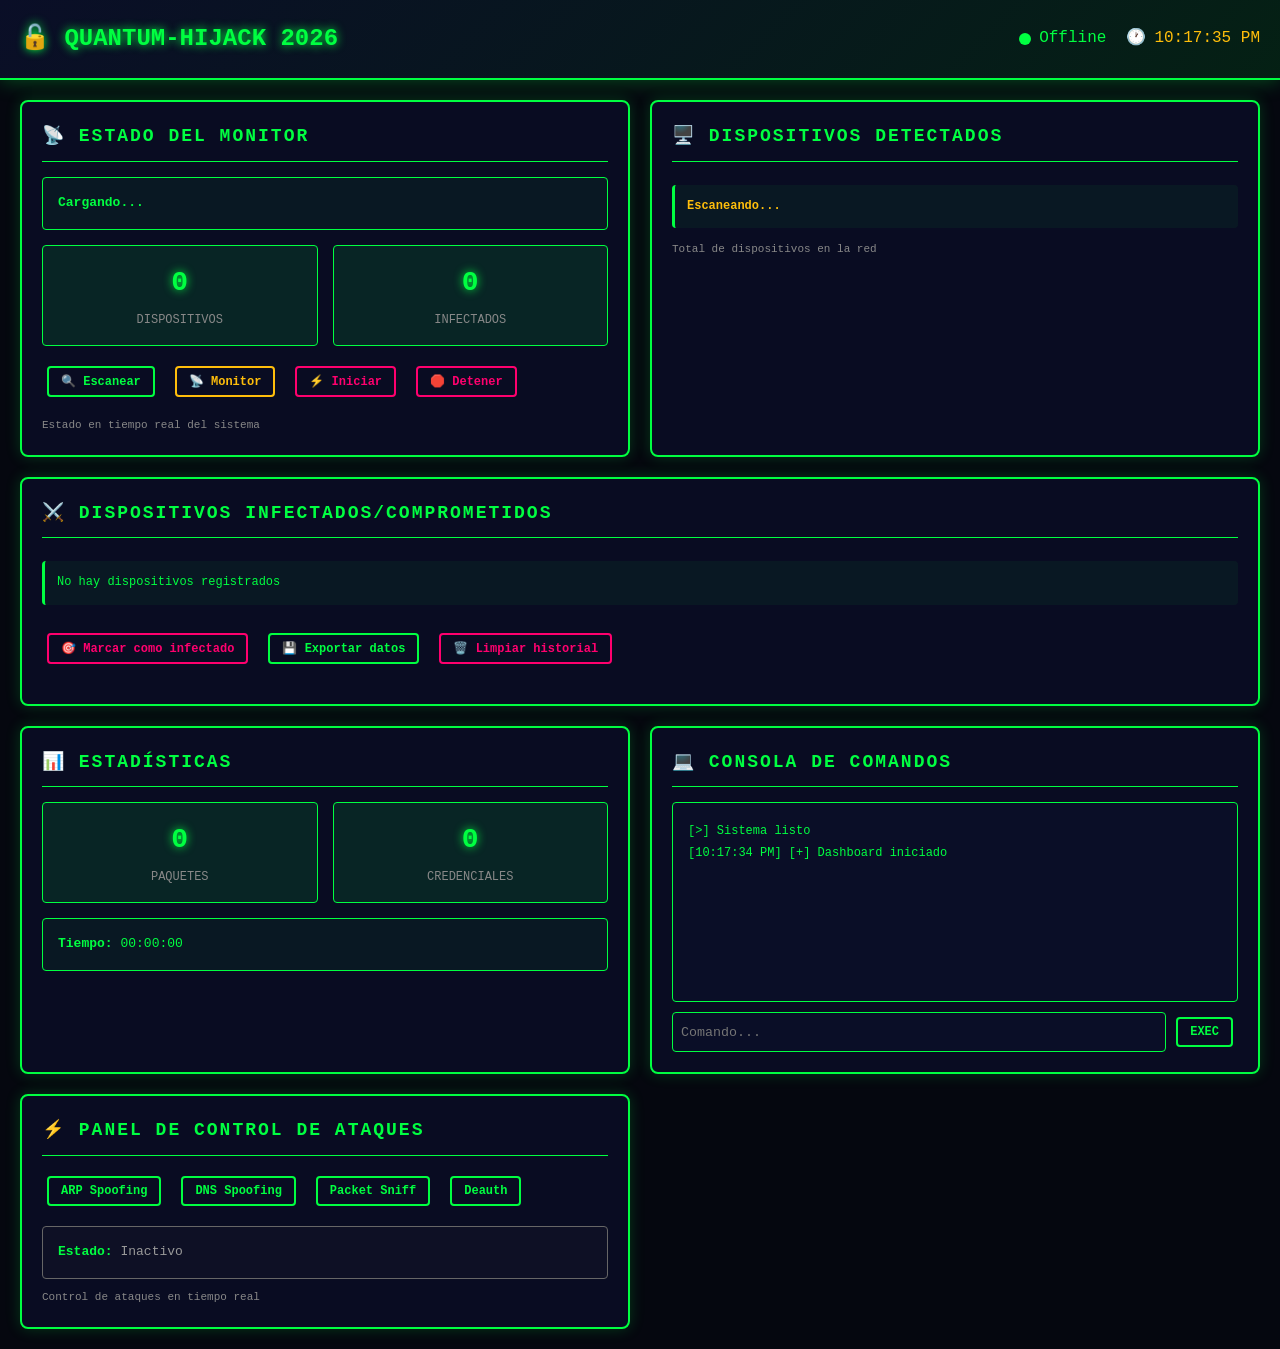
==== templates/index.html @ acd5293f "agrendo dashboar para ser mas actractivo" ====
<!DOCTYPE html>
<html lang="es">
<head>
    <meta charset="UTF-8">
    <meta name="viewport" content="width=device-width, initial-scale=1.0">
    <title>QUANTUM-HIJACK 2026 - Dashboard</title>
    <style>
        * {
            margin: 0;
            padding: 0;
            box-sizing: border-box;
        }

        :root {
            --primary: #00ff41;
            --dark: #0a0e27;
            --darker: #05070f;
            --accent: #ff006e;
            --warning: #ffbe0b;
            --danger: #ff006e;
        }

        body {
            background-color: var(--darker);
            color: var(--primary);
            font-family: 'Courier New', monospace;
            line-height: 1.6;
            overflow-x: hidden;
        }

        /* Scrollbar */
        ::-webkit-scrollbar {
            width: 8px;
            height: 8px;
        }

        ::-webkit-scrollbar-track {
            background: var(--dark);
        }

        ::-webkit-scrollbar-thumb {
            background: var(--primary);
            border-radius: 4px;
        }

        ::-webkit-scrollbar-thumb:hover {
            background: var(--accent);
        }

        /* Header */
        .header {
            background: linear-gradient(135deg, var(--dark) 0%, rgba(0, 255, 65, 0.1) 100%);
            border-bottom: 2px solid var(--primary);
            padding: 20px;
            display: flex;
            justify-content: space-between;
            align-items: center;
            box-shadow: 0 0 20px rgba(0, 255, 65, 0.3);
        }

        .logo {
            font-size: 24px;
            font-weight: bold;
            text-shadow: 0 0 10px var(--primary);
        }

        .status-bar {
            display: flex;
            gap: 20px;
            align-items: center;
        }

        .status-item {
            display: flex;
            align-items: center;
            gap: 8px;
        }

        .status-indicator {
            width: 12px;
            height: 12px;
            border-radius: 50%;
            background-color: var(--primary);
            animation: pulse 2s infinite;
        }

        @keyframes pulse {
            0%, 100% { opacity: 1; }
            50% { opacity: 0.5; }
        }

        .time {
            color: var(--warning);
        }

        /* Main Container */
        .container {
            display: grid;
            grid-template-columns: 1fr 1fr;
            gap: 20px;
            padding: 20px;
            min-height: calc(100vh - 80px);
        }

        /* Panels */
        .panel {
            background: rgba(10, 14, 39, 0.8);
            border: 2px solid var(--primary);
            border-radius: 8px;
            padding: 20px;
            box-shadow: 0 0 15px rgba(0, 255, 65, 0.2);
            overflow: hidden;
        }

        .panel-title {
            font-size: 18px;
            font-weight: bold;
            margin-bottom: 15px;
            color: var(--primary);
            border-bottom: 1px solid var(--primary);
            padding-bottom: 10px;
            text-transform: uppercase;
            letter-spacing: 2px;
        }

        /* Buttons */
        .btn {
            padding: 10px 20px;
            border: 2px solid var(--primary);
            background: transparent;
            color: var(--primary);
            cursor: pointer;
            border-radius: 4px;
            font-family: 'Courier New', monospace;
            font-weight: bold;
            transition: all 0.3s;
            margin: 5px;
        }

        .btn:hover {
            background-color: var(--primary);
            color: var(--darker);
            box-shadow: 0 0 10px var(--primary);
        }

        .btn-small {
            padding: 6px 12px;
            font-size: 12px;
        }

        .btn-danger {
            border-color: var(--danger);
            color: var(--danger);
        }

        .btn-danger:hover {
            background-color: var(--danger);
            color: white;
        }

        .btn-warning {
            border-color: var(--warning);
            color: var(--warning);
        }

        .btn-warning:hover {
            background-color: var(--warning);
            color: var(--darker);
        }

        /* Status Box */
        .status-box {
            background: rgba(0, 255, 65, 0.05);
            border: 1px solid var(--primary);
            padding: 15px;
            margin: 10px 0;
            border-radius: 4px;
            font-size: 13px;
        }

        .status-box strong {
            color: var(--primary);
        }

        .status-box.active {
            background: rgba(0, 255, 65, 0.1);
            border-color: var(--primary);
        }

        .status-box.inactive {
            background: rgba(100, 100, 100, 0.05);
            border-color: #666;
            color: #999;
        }

        /* Device List */
        .device-list {
            max-height: 400px;
            overflow-y: auto;
        }

        .device-item {
            background: rgba(0, 255, 65, 0.05);
            border-left: 3px solid var(--primary);
            padding: 12px;
            margin: 8px 0;
            border-radius: 4px;
            display: flex;
            justify-content: space-between;
            align-items: center;
            font-size: 12px;
        }

        .device-item.infected {
            border-left-color: var(--danger);
            background: rgba(255, 0, 110, 0.05);
        }

        .device-info {
            flex-grow: 1;
        }

        .device-ip {
            color: var(--warning);
            font-weight: bold;
        }

        .device-mac {
            color: #888;
            font-size: 11px;
        }

        .device-status {
            font-size: 11px;
            padding: 4px 8px;
            border-radius: 3px;
            background: rgba(0, 255, 65, 0.1);
            color: var(--primary);
        }

        .device-status.infected {
            background: rgba(255, 0, 110, 0.2);
            color: var(--danger);
        }

        /* Console */
        .console {
            background: var(--dark);
            border: 1px solid var(--primary);
            border-radius: 4px;
            padding: 15px;
            height: 200px;
            overflow-y: auto;
            font-size: 12px;
            line-height: 1.4;
        }

        .console-line {
            margin: 5px 0;
            word-break: break-all;
        }

        .console-input {
            display: flex;
            margin-top: 10px;
            gap: 5px;
        }

        .console-input input {
            flex-grow: 1;
            background: var(--dark);
            border: 1px solid var(--primary);
            color: var(--primary);
            padding: 8px;
            font-family: 'Courier New', monospace;
            border-radius: 4px;
        }

        .console-input input:focus {
            outline: none;
            box-shadow: 0 0 10px var(--primary);
        }

        /* Grid Sections */
        .section-full {
            grid-column: 1 / -1;
        }

        .grid-2 {
            display: grid;
            grid-template-columns: 1fr 1fr;
            gap: 15px;
            margin-top: 15px;
        }

        /* Stats */
        .stat-box {
            background: rgba(0, 255, 65, 0.1);
            border: 1px solid var(--primary);
            border-radius: 4px;
            padding: 15px;
            text-align: center;
        }

        .stat-value {
            font-size: 28px;
            font-weight: bold;
            color: var(--primary);
            text-shadow: 0 0 10px var(--primary);
        }

        .stat-label {
            font-size: 12px;
            color: #888;
            margin-top: 5px;
            text-transform: uppercase;
        }

        /* Loading */
        .spinner {
            display: inline-block;
            width: 12px;
            height: 12px;
            border: 2px solid var(--primary);
            border-top-color: transparent;
            border-radius: 50%;
            animation: spin 0.6s linear infinite;
            margin-right: 5px;
        }

        @keyframes spin {
            to { transform: rotate(360deg); }
        }

        /* Alerts */
        .alert {
            padding: 12px;
            margin: 10px 0;
            border-radius: 4px;
            border-left: 4px solid;
        }

        .alert-success {
            background: rgba(0, 255, 65, 0.1);
            border-left-color: var(--primary);
            color: var(--primary);
        }

        .alert-danger {
            background: rgba(255, 0, 110, 0.1);
            border-left-color: var(--danger);
            color: var(--danger);
        }

        .alert-warning {
            background: rgba(255, 190, 11, 0.1);
            border-left-color: var(--warning);
            color: var(--warning);
        }

        /* Modal */
        .modal {
            display: none;
            position: fixed;
            top: 0;
            left: 0;
            width: 100%;
            height: 100%;
            background: rgba(0, 0, 0, 0.8);
            z-index: 1000;
            align-items: center;
            justify-content: center;
        }

        .modal.active {
            display: flex;
        }

        .modal-content {
            background: var(--dark);
            border: 2px solid var(--primary);
            padding: 30px;
            border-radius: 8px;
            max-width: 500px;
            max-height: 80vh;
            overflow-y: auto;
            box-shadow: 0 0 30px rgba(0, 255, 65, 0.3);
        }

        .modal-title {
            font-size: 20px;
            margin-bottom: 20px;
            border-bottom: 1px solid var(--primary);
            padding-bottom: 10px;
        }

        .close-modal {
            float: right;
            font-size: 20px;
            cursor: pointer;
            color: var(--primary);
        }

        .close-modal:hover {
            color: var(--danger);
        }

        /* Responsive */
        @media (max-width: 1200px) {
            .container {
                grid-template-columns: 1fr;
            }

            .grid-2 {
                grid-template-columns: 1fr;
            }
        }

        /* Terminal Effect */
        .glitch {
            animation: glitch 0.3s infinite;
        }

        @keyframes glitch {
            0%, 100% { transform: translate(0); }
            25% { transform: translate(-2px, 2px); }
            50% { transform: translate(2px, -2px); }
            75% { transform: translate(-2px, -2px); }
        }

        /* Info text */
        .info {
            font-size: 11px;
            color: #888;
            margin-top: 5px;
        }

        /* Action buttons row */
        .action-buttons {
            display: flex;
            gap: 10px;
            flex-wrap: wrap;
            margin: 15px 0;
        }
    </style>
</head>
<body>
    <!-- Header -->
    <div class="header">
        <div class="logo">🔓 QUANTUM-HIJACK 2026</div>
        <div class="status-bar">
            <div class="status-item">
                <div class="status-indicator"></div>
                <span id="status">Inicializando...</span>
            </div>
            <div class="status-item">
                <span>🕐</span>
                <span class="time" id="time">--:--:--</span>
            </div>
        </div>
    </div>

    <!-- Main Container -->
    <div class="container">
        <!-- Panel 1: Monitor Status -->
        <div class="panel">
            <div class="panel-title">📡 Estado del Monitor</div>
            
            <div class="status-box" id="monitor-status">
                <strong>Cargando...</strong>
            </div>

            <div class="grid-2">
                <div class="stat-box">
                    <div class="stat-value" id="device-count">0</div>
                    <div class="stat-label">Dispositivos</div>
                </div>
                <div class="stat-box">
                    <div class="stat-value" id="infected-count">0</div>
                    <div class="stat-label">Infectados</div>
                </div>
            </div>

            <div class="action-buttons">
                <button class="btn btn-small" onclick="startScan()">🔍 Escanear</button>
                <button class="btn btn-small btn-warning" onclick="toggleMonitor()">📡 Monitor</button>
                <button class="btn btn-small btn-danger" onclick="startAttack()">⚡ Iniciar</button>
                <button class="btn btn-small btn-danger" onclick="stopAttack()">🛑 Detener</button>
            </div>

            <div class="info">
                Estado en tiempo real del sistema
            </div>
        </div>

        <!-- Panel 2: Devices -->
        <div class="panel">
            <div class="panel-title">🖥️ Dispositivos Detectados</div>
            
            <div class="device-list" id="device-list">
                <div class="device-item">
                    <div class="device-info">
                        <div class="device-ip">Escaneando...</div>
                    </div>
                </div>
            </div>

            <div class="info">
                Total de dispositivos en la red
            </div>
        </div>

        <!-- Panel 3: Infected Devices (Full Width) -->
        <div class="panel section-full">
            <div class="panel-title">⚔️ Dispositivos Infectados/Comprometidos</div>
            
            <div class="device-list" id="infected-list" style="max-height: 300px;">
                <div class="device-item">
                    <div class="device-info">
                        <div>No hay dispositivos registrados</div>
                    </div>
                </div>
            </div>

            <div class="action-buttons">
                <button class="btn btn-small btn-danger" onclick="markSelected()">🎯 Marcar como infectado</button>
                <button class="btn btn-small" onclick="exportData()">💾 Exportar datos</button>
                <button class="btn btn-small btn-danger" onclick="clearHistory()">🗑️ Limpiar historial</button>
            </div>
        </div>

        <!-- Panel 4: Statistics -->
        <div class="panel">
            <div class="panel-title">📊 Estadísticas</div>
            
            <div class="grid-2">
                <div class="stat-box">
                    <div class="stat-value" id="packets">0</div>
                    <div class="stat-label">Paquetes</div>
                </div>
                <div class="stat-box">
                    <div class="stat-value" id="credentials">0</div>
                    <div class="stat-label">Credenciales</div>
                </div>
            </div>

            <div id="uptime" class="status-box" style="margin-top: 15px;">
                <strong>Tiempo: </strong> <span id="uptime-value">00:00:00</span>
            </div>
        </div>

        <!-- Panel 5: Console -->
        <div class="panel">
            <div class="panel-title">💻 Consola de Comandos</div>
            
            <div class="console" id="console">
                <div class="console-line">[>] Sistema listo</div>
            </div>

            <div class="console-input">
                <input type="text" id="console-input" placeholder="Comando..." onkeypress="handleConsoleInput(event)">
                <button class="btn btn-small" onclick="executeCommand()">EXEC</button>
            </div>
        </div>

        <!-- Panel 6: Attack Panel -->
        <div class="panel">
            <div class="panel-title">⚡ Panel de Control de Ataques</div>
            
            <div class="action-buttons">
                <button class="btn btn-small" onclick="startArpSpoof()">ARP Spoofing</button>
                <button class="btn btn-small" onclick="startDnsSpoof()">DNS Spoofing</button>
                <button class="btn btn-small" onclick="startSniff()">Packet Sniff</button>
                <button class="btn btn-small" onclick="startDeauth()">Deauth</button>
            </div>

            <div id="attack-status" class="status-box inactive">
                <strong>Estado:</strong> <span id="attack-status-text">Inactivo</span>
            </div>

            <div class="info">
                Control de ataques en tiempo real
            </div>
        </div>
    </div>

    <!-- Modal para detalles -->
    <div class="modal" id="detailModal">
        <div class="modal-content">
            <span class="close-modal" onclick="closeModal()">&times;</span>
            <div class="modal-title">Detalles del Dispositivo</div>
            <div id="modal-body"></div>
        </div>
    </div>

    <script>
        const API_URL = 'http://' + window.location.hostname + ':8080';
        let devices = [];
        let infectedDevices = [];
        let selectedDevice = null;

        // Actualizar hora
        function updateTime() {
            const now = new Date();
            document.getElementById('time').textContent = now.toLocaleTimeString();
        }
        setInterval(updateTime, 1000);
        updateTime();

        // Actualizar estado general
        async function updateStatus() {
            try {
                const response = await fetch(API_URL + '/api/status');
                const data = await response.json();
                
                const statusEl = document.getElementById('monitor-status');
                const monitorMode = data.monitor_mode_active ? '✅ Activo' : '❌ Inactivo';
                statusEl.innerHTML = `
                    <strong>Interfaz:</strong> ${data.monitor_interface || 'N/A'}<br>
                    <strong>Modo Monitor:</strong> ${monitorMode}<br>
                    <strong>IP Local:</strong> ${data.local_ip}
                `;

                document.getElementById('status').textContent = 'En línea';
                document.getElementById('packets').textContent = data.stats.packets_captured || 0;
                document.getElementById('credentials').textContent = data.stats.credentials_found || 0;
            } catch (e) {
                document.getElementById('status').textContent = 'Offline';
            }
        }

        // Escanear red
        async function startScan() {
            addConsole('[*] Iniciando escaneo de red...');
            try {
                const response = await fetch(API_URL + '/api/scan', {
                    method: 'POST',
                    headers: { 'Content-Type': 'application/json' },
                    body: JSON.stringify({ network: '192.168.1.0/24' })
                });
                const data = await response.json();
                
                devices = data.devices || [];
                document.getElementById('device-count').textContent = data.devices_found || 0;
                
                updateDeviceList();
                addConsole(`[+] ${data.devices_found} dispositivos encontrados`);
            } catch (e) {
                addConsole('[!] Error en escaneo: ' + e.message);
            }
        }

        // Actualizar lista de dispositivos
        function updateDeviceList() {
            const list = document.getElementById('device-list');
            if (devices.length === 0) {
                list.innerHTML = '<div class="device-item"><div class="device-info">Sin dispositivos</div></div>';
                return;
            }

            list.innerHTML = devices.map(dev => `
                <div class="device-item" onclick="selectDevice('${dev.ip}')">
                    <div class="device-info">
                        <div class="device-ip">${dev.ip}</div>
                        <div class="device-mac">${dev.mac}</div>
                    </div>
                    <div class="device-status">Activo</div>
                </div>
            `).join('');
        }

        // Marcar como infectado
        function selectDevice(ip) {
            selectedDevice = devices.find(d => d.ip === ip);
            if (selectedDevice) {
                showDeviceDetail(selectedDevice);
            }
        }

        function markSelected() {
            if (!selectedDevice) {
                addConsole('[!] Selecciona un dispositivo primero');
                return;
            }

            const existing = infectedDevices.find(d => d.ip === selectedDevice.ip);
            if (!existing) {
                infectedDevices.push({
                    ...selectedDevice,
                    timestamp: new Date().toISOString(),
                    status: 'Comprometido'
                });
                document.getElementById('infected-count').textContent = infectedDevices.length;
                updateInfectedList();
                addConsole(`[+] ${selectedDevice.ip} marcado como infectado`);
            }
        }

        // Actualizar lista de infectados
        function updateInfectedList() {
            const list = document.getElementById('infected-list');
            if (infectedDevices.length === 0) {
                list.innerHTML = '<div class="device-item"><div class="device-info">No hay dispositivos registrados</div></div>';
                return;
            }

            list.innerHTML = infectedDevices.map(dev => `
                <div class="device-item infected">
                    <div class="device-info">
                        <div class="device-ip">⚔️ ${dev.ip}</div>
                        <div class="device-mac">${dev.mac}</div>
                        <div class="device-mac">${new Date(dev.timestamp).toLocaleString()}</div>
                    </div>
                    <div class="device-status infected">${dev.status}</div>
                </div>
            `).join('');
        }

        // Modal de detalles
        function showDeviceDetail(device) {
            const modal = document.getElementById('detailModal');
            const body = document.getElementById('modal-body');
            
            body.innerHTML = `
                <div class="status-box">
                    <strong>IP:</strong> ${device.ip}<br>
                    <strong>MAC:</strong> ${device.mac}<br>
                    <strong>Timestamp:</strong> ${device.timestamp}<br>
                </div>
                
                <div class="action-buttons">
                    <button class="btn btn-small" onclick="markSelected(); closeModal();">Marcar como Infectado</button>
                    <button class="btn btn-small btn-danger" onclick="attackDevice('${device.ip}')">Atacar</button>
                </div>
            `;
            
            modal.classList.add('active');
        }

        function closeModal() {
            document.getElementById('detailModal').classList.remove('active');
        }

        // Control de ataques
        async function startAttack() {
            try {
                const response = await fetch(API_URL + '/api/attacks/start', {
                    method: 'POST',
                    headers: { 'Content-Type': 'application/json' },
                    body: JSON.stringify({ type: 'packet_sniff' })
                });
                const data = await response.json();
                addConsole('[+] Ataque iniciado');
                updateAttackStatus('Packet Sniff activo');
            } catch (e) {
                addConsole('[!] Error: ' + e.message);
            }
        }

        async function stopAttack() {
            try {
                const response = await fetch(API_URL + '/api/attacks/stop', {
                    method: 'POST',
                    headers: { 'Content-Type': 'application/json' },
                    body: JSON.stringify({ type: 'packet_sniff' })
                });
                const data = await response.json();
                addConsole('[+] Ataque detenido');
                updateAttackStatus('Inactivo');
            } catch (e) {
                addConsole('[!] Error: ' + e.message);
            }
        }

        async function startArpSpoof() {
            await fetch(API_URL + '/api/attacks/start', {
                method: 'POST',
                headers: { 'Content-Type': 'application/json' },
                body: JSON.stringify({ type: 'arp_spoofing' })
            });
            addConsole('[+] ARP Spoofing iniciado');
            updateAttackStatus('ARP Spoofing activo');
        }

        async function startDnsSpoof() {
            await fetch(API_URL + '/api/attacks/start', {
                method: 'POST',
                headers: { 'Content-Type': 'application/json' },
                body: JSON.stringify({ type: 'dns_spoofing' })
            });
            addConsole('[+] DNS Spoofing iniciado');
            updateAttackStatus('DNS Spoofing activo');
        }

        async function startSniff() {
            await fetch(API_URL + '/api/attacks/start', {
                method: 'POST',
                headers: { 'Content-Type': 'application/json' },
                body: JSON.stringify({ type: 'packet_sniff' })
            });
            addConsole('[+] Packet Sniffing iniciado');
            updateAttackStatus('Packet Sniff activo');
        }

        async function startDeauth() {
            await fetch(API_URL + '/api/attacks/start', {
                method: 'POST',
                headers: { 'Content-Type': 'application/json' },
                body: JSON.stringify({ type: 'deauth' })
            });
            addConsole('[+] Deauth iniciado');
            updateAttackStatus('Deauth activo');
        }

        async function attackDevice(ip) {
            addConsole(`[*] Atacando ${ip}...`);
            closeModal();
        }

        function updateAttackStatus(status) {
            const statusEl = document.getElementById('attack-status');
            const statusText = document.getElementById('attack-status-text');
            statusEl.classList.remove('inactive');
            statusEl.classList.add('active');
            statusText.textContent = status;
        }

        // Monitor toggle
        async function toggleMonitor() {
            try {
                const response = await fetch(API_URL + '/api/monitor');
                const data = await response.json();
                
                if (data.monitor_active) {
                    // Desactivar
                    await fetch(API_URL + '/api/monitor/disable', { method: 'POST' });
                    addConsole('[+] Modo monitor desactivado');
                } else {
                    // Activar
                    await fetch(API_URL + '/api/monitor/enable', { method: 'POST' });
                    addConsole('[+] Modo monitor activado');
                }
            } catch (e) {
                addConsole('[!] Error: ' + e.message);
            }
        }

        // Consola
        function addConsole(message) {
            const console = document.getElementById('console');
            const line = document.createElement('div');
            line.className = 'console-line';
            line.textContent = `[${new Date().toLocaleTimeString()}] ${message}`;
            console.appendChild(line);
            console.scrollTop = console.scrollHeight;
        }

        function handleConsoleInput(event) {
            if (event.key === 'Enter') {
                executeCommand();
            }
        }

        function executeCommand() {
            const input = document.getElementById('console-input');
            const cmd = input.value;
            if (cmd) {
                addConsole(`> ${cmd}`);
                input.value = '';
            }
        }

        // Exportar datos
        function exportData() {
            const data = {
                timestamp: new Date().toISOString(),
                devices: devices,
                infected: infectedDevices
            };
            const json = JSON.stringify(data, null, 2);
            const blob = new Blob([json], { type: 'application/json' });
            const url = URL.createObjectURL(blob);
            const a = document.createElement('a');
            a.href = url;
            a.download = `quantum-hijack-${Date.now()}.json`;
            a.click();
            addConsole('[+] Datos exportados');
        }

        // Limpiar historial
        function clearHistory() {
            if (confirm('¿Estás seguro de que deseas limpiar el historial?')) {
                infectedDevices = [];
                document.getElementById('infected-count').textContent = '0';
                updateInfectedList();
                addConsole('[!] Historial limpiado');
            }
        }

        // Iniciar
        setInterval(updateStatus, 2000);
        updateStatus();
        addConsole('[+] Dashboard iniciado');
    </script>
</body>
</html>
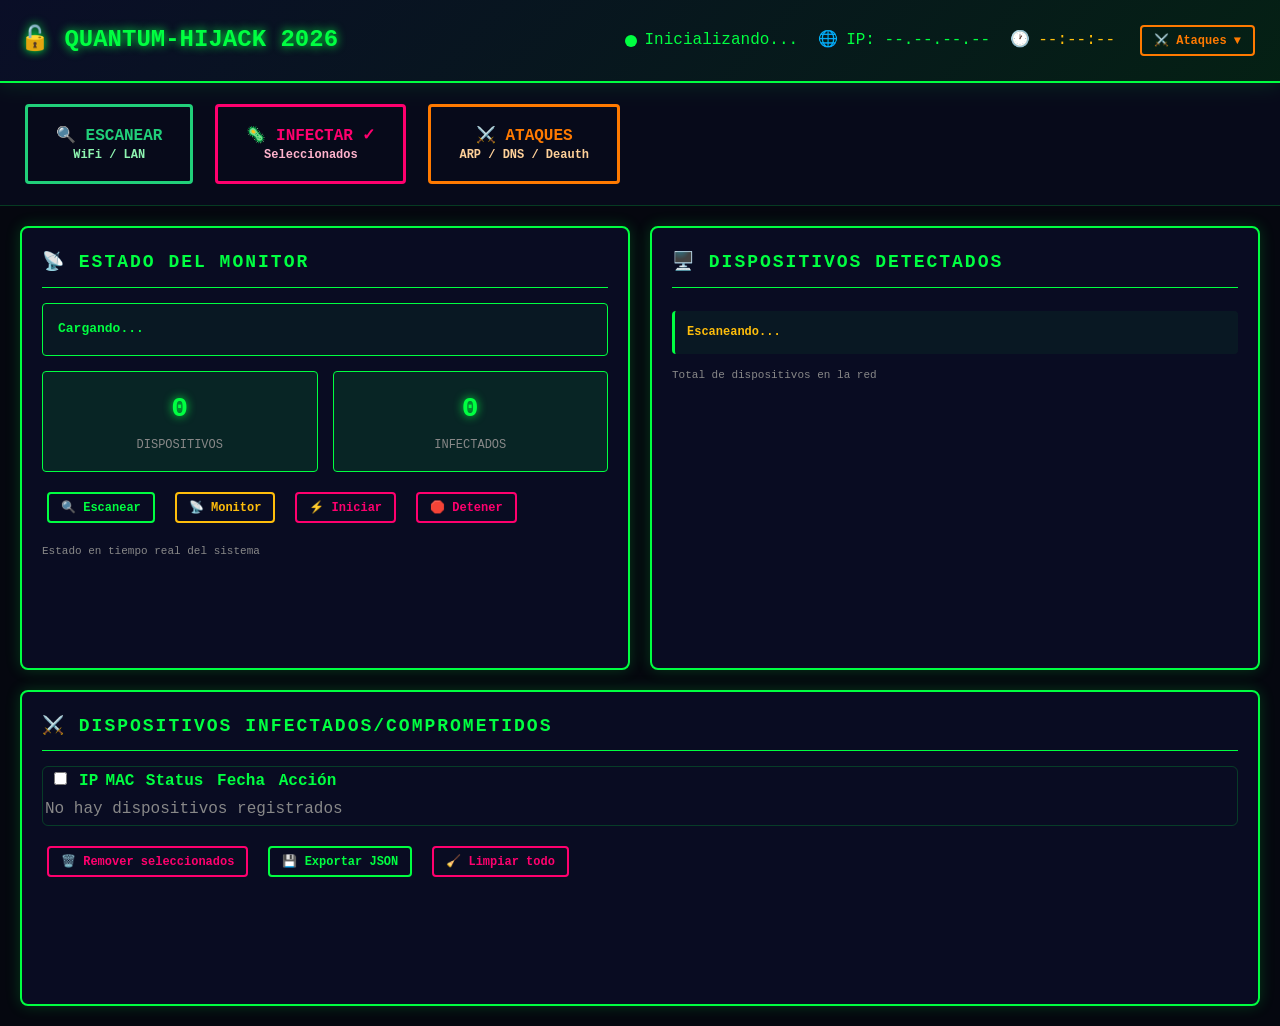
==== commit 164e312a: "actualizacion del proyecto" ====
--- a/templates/index.html
+++ b/templates/index.html
@@ -83,6 +83,11 @@
             background-color: var(--primary);
             animation: pulse 2s infinite;
         }
+        
+        /* Semáforo estados */
+        .state-green { background-color: #21d07a !important; box-shadow: 0 0 10px #21d07a; }
+        .state-yellow { background-color: #ffbe0b !important; box-shadow: 0 0 10px #ffbe0b; }
+        .state-red { background-color: #ff006e !important; box-shadow: 0 0 10px #ff006e; }
 
         @keyframes pulse {
             0%, 100% { opacity: 1; }
@@ -136,6 +141,14 @@
             transition: all 0.3s;
             margin: 5px;
         }
+        
+        .btn-lg { padding: 18px 28px; font-size: 16px; border-width: 3px; }
+        .btn-green { border-color: #21d07a; color: #21d07a; }
+        .btn-green:hover { background-color: #21d07a; color: #0a0e27; }
+        .btn-orange { border-color: #ff7a00; color: #ff7a00; }
+        .btn-orange:hover { background-color: #ff7a00; color: #0a0e27; }
+        .btn-red { border-color: #ff006e; color: #ff006e; }
+        .btn-red:hover { background-color: #ff006e; color: #ffffff; }
 
         .btn:hover {
             background-color: var(--primary);
@@ -327,6 +340,18 @@
             animation: spin 0.6s linear infinite;
             margin-right: 5px;
         }
+        
+        #loading-overlay {
+            position: fixed;
+            top: 0; left: 0; right: 0; bottom: 0;
+            background: rgba(0,0,0,0.6);
+            display: none;
+            align-items: center;
+            justify-content: center;
+            z-index: 2000;
+        }
+        #loading-overlay.active { display: flex; }
+        .loading-box { background: var(--dark); border:2px solid var(--primary); padding: 20px 30px; border-radius: 8px; box-shadow: 0 0 20px rgba(0,255,65,0.3); display:flex; align-items:center; gap:12px; }
 
         @keyframes spin {
             to { transform: rotate(360deg); }
@@ -415,6 +440,15 @@
                 grid-template-columns: 1fr;
             }
         }
+        
+        /* CTA Row */
+        .cta-row { display:flex; gap:12px; flex-wrap:wrap; padding: 16px 20px; border-bottom:1px solid rgba(0,255,65,0.2); background: rgba(10,14,39,0.5); }
+        
+        /* Toasts */
+        .toast-container { position: fixed; right: 20px; bottom: 20px; display:flex; flex-direction: column; gap: 8px; z-index: 3000; }
+        .toast { background: rgba(10,14,39,0.95); border: 1px solid var(--primary); color: var(--primary); padding: 10px 14px; border-radius: 6px; box-shadow: 0 0 12px rgba(0,255,65,0.2); min-width: 240px; }
+        .toast.warn { border-color: var(--warning); color: var(--warning); }
+        .toast.error { border-color: var(--danger); color: var(--danger); }
 
         /* Terminal Effect */
         .glitch {
@@ -454,10 +488,24 @@
                 <span id="status">Inicializando...</span>
             </div>
             <div class="status-item">
+                <span>🌐</span>
+                <span id="header-ip">IP: --.--.--.--</span>
+            </div>
+            <div class="status-item">
                 <span>🕐</span>
                 <span class="time" id="time">--:--:--</span>
             </div>
+            <div class="status-item">
+                <button class="btn btn-small btn-orange" onclick="toggleAttacksMenu()">⚔️ Ataques ▼</button>
+            </div>
         </div>
+    </div>
+
+    <!-- CTA Big Buttons -->
+    <div class="cta-row">
+        <button class="btn btn-lg btn-green" onclick="startScan()">🔍 ESCANEAR<br><span style="font-size:12px;color:#8ef5b1">WiFi / LAN</span></button>
+        <button class="btn btn-lg btn-red" onclick="infectSelected()">🦠 INFECTAR ✓<br><span style="font-size:12px;color:#ffb3cd">Seleccionados</span></button>
+        <button class="btn btn-lg btn-orange" onclick="toggleAttacksMenu()">⚔️ ATAQUES<br><span style="font-size:12px;color:#ffd199">ARP / DNS / Deauth</span></button>
     </div>
 
     <!-- Main Container -->
@@ -514,26 +562,40 @@
         <div class="panel section-full">
             <div class="panel-title">⚔️ Dispositivos Infectados/Comprometidos</div>
             
-            <div class="device-list" id="infected-list" style="max-height: 300px;">
-                <div class="device-item">
-                    <div class="device-info">
-                        <div>No hay dispositivos registrados</div>
-                    </div>
-                </div>
+            <div style="overflow:auto; max-height:320px; border:1px solid rgba(0,255,65,0.2); border-radius:6px;">
+                <table>
+                    <thead>
+                        <tr>
+                            <th style="width:30px;"><input type="checkbox" id="infected-select-all" onclick="toggleSelectAllInfected(this)"></th>
+                            <th>IP</th>
+                            <th>MAC</th>
+                            <th>Status</th>
+                            <th>Fecha</th>
+                            <th>Acción</th>
+                        </tr>
+                    </thead>
+                    <tbody id="infected-tbody">
+                        <tr><td colspan="6" style="color:#888;">No hay dispositivos registrados</td></tr>
+                    </tbody>
+                </table>
             </div>
 
             <div class="action-buttons">
-                <button class="btn btn-small btn-danger" onclick="markSelected()">🎯 Marcar como infectado</button>
-                <button class="btn btn-small" onclick="exportData()">💾 Exportar datos</button>
-                <button class="btn btn-small btn-danger" onclick="clearHistory()">🗑️ Limpiar historial</button>
+                <button class="btn btn-small btn-danger" onclick="removeSelectedInfected()">🗑️ Remover seleccionados</button>
+                <button class="btn btn-small" onclick="exportData()">💾 Exportar JSON</button>
+                <button class="btn btn-small btn-danger" onclick="clearHistory()">🧹 Limpiar todo</button>
             </div>
         </div>
 
-        <!-- Panel 4: Statistics -->
+        <div id="loading-overlay"><div class="loading-box"><div class="spinner"></div><div id="loading-text">Cargando...</div></div></div>
+        <div class="toast-container" id="toast-container"></div>
+
+        <script>
         <div class="panel">
             <div class="panel-title">📊 Estadísticas</div>
             
             <div class="grid-2">
+            let isScanning = false;
                 <div class="stat-box">
                     <div class="stat-value" id="packets">0</div>
                     <div class="stat-label">Paquetes</div>
@@ -557,22 +619,32 @@
                 <div class="console-line">[>] Sistema listo</div>
             </div>
 
-            <div class="console-input">
-                <input type="text" id="console-input" placeholder="Comando..." onkeypress="handleConsoleInput(event)">
-                <button class="btn btn-small" onclick="executeCommand()">EXEC</button>
-            </div>
-        </div>
+                    document.getElementById('status').textContent = isScanning ? 'Escaneando...' : 'En línea';
+                    document.querySelector('.status-indicator').classList.toggle('state-yellow', isScanning);
+                    document.querySelector('.status-indicator').classList.toggle('state-green', !isScanning);
+                    document.querySelector('.status-indicator').classList.remove('state-red');
+
+                    document.getElementById('header-ip').textContent = `IP: ${data.local_ip}`;
+
+                    animateCounter('packets', data.stats.packets_captured || 0);
+                    animateCounter('credentials', data.stats.credentials_found || 0);
+            </div>
+                    document.getElementById('status').textContent = 'Offline';
+                    const ind = document.querySelector('.status-indicator');
+                    ind.classList.remove('state-green','state-yellow');
+                    ind.classList.add('state-red');
 
         <!-- Panel 6: Attack Panel -->
         <div class="panel">
             <div class="panel-title">⚡ Panel de Control de Ataques</div>
             
-            <div class="action-buttons">
+                addConsole('[*] Iniciando escaneo de red...');
+                isScanning = true; toggleLoading(true, 'Escaneando red...');
                 <button class="btn btn-small" onclick="startArpSpoof()">ARP Spoofing</button>
                 <button class="btn btn-small" onclick="startDnsSpoof()">DNS Spoofing</button>
                 <button class="btn btn-small" onclick="startSniff()">Packet Sniff</button>
                 <button class="btn btn-small" onclick="startDeauth()">Deauth</button>
-            </div>
+                        body: JSON.stringify({})
 
             <div id="attack-status" class="status-box inactive">
                 <strong>Estado:</strong> <span id="attack-status-text">Inactivo</span>
@@ -581,8 +653,12 @@
             <div class="info">
                 Control de ataques en tiempo real
             </div>
+                    showToast(`${data.devices_found} dispositivos encontrados`, data.devices_found > 0 ? 'ok' : 'warn');
         </div>
     </div>
+                    showToast('Error en escaneo', 'error');
+                } finally {
+                    isScanning = false; toggleLoading(false);
 
     <!-- Modal para detalles -->
     <div class="modal" id="detailModal">
@@ -590,16 +666,38 @@
             <span class="close-modal" onclick="closeModal()">&times;</span>
             <div class="modal-title">Detalles del Dispositivo</div>
             <div id="modal-body"></div>
-        </div>
-    </div>
-
-    <script>
-        const API_URL = 'http://' + window.location.hostname + ':8080';
-        let devices = [];
-        let infectedDevices = [];
-        let selectedDevice = null;
-
+                    <tr class="infected">
+                        <td><input type="checkbox" class="infected-check" data-index="${idx}"></td>
+                        <td>${dev.ip}</td>
+                        <td>${dev.mac}</td>
+                        <td>${dev.status}</td>
+                        <td>${new Date(dev.timestamp).toLocaleString()}</td>
+                        <td><button class="btn btn-small btn-danger" onclick="removeInfected(${idx})">X</button></td>
+                    </tr>
+                `).join('');
         // Actualizar hora
+
+            function removeInfected(index) {
+                infectedDevices.splice(index, 1);
+                document.getElementById('infected-count').textContent = infectedDevices.length;
+                updateInfectedList();
+                showToast('Dispositivo removido', 'ok');
+            }
+
+            function toggleSelectAllInfected(master) {
+                document.querySelectorAll('.infected-check').forEach(cb => cb.checked = master.checked);
+            }
+
+            function removeSelectedInfected() {
+                const checks = Array.from(document.querySelectorAll('.infected-check'));
+                const toRemove = checks.filter(cb => cb.checked).map(cb => parseInt(cb.getAttribute('data-index')));
+                if (toRemove.length === 0) { showToast('No hay seleccionados', 'warn'); return; }
+                // Remove from end to keep indexes valid
+                toRemove.sort((a,b)=>b-a).forEach(i => infectedDevices.splice(i,1));
+                document.getElementById('infected-count').textContent = infectedDevices.length;
+                updateInfectedList();
+                showToast('Seleccionados removidos', 'ok');
+            }
         function updateTime() {
             const now = new Date();
             document.getElementById('time').textContent = now.toLocaleTimeString();
@@ -680,6 +778,7 @@
         function markSelected() {
             if (!selectedDevice) {
                 addConsole('[!] Selecciona un dispositivo primero');
+                showToast('Selecciona un dispositivo', 'warn');
                 return;
             }
 
@@ -693,7 +792,13 @@
                 document.getElementById('infected-count').textContent = infectedDevices.length;
                 updateInfectedList();
                 addConsole(`[+] ${selectedDevice.ip} marcado como infectado`);
-            }
+                showToast(`${selectedDevice.ip} marcado como infectado`, 'ok');
+            }
+        }
+
+        function infectSelected() {
+            if (!selectedDevice) { showToast('No hay dispositivo seleccionado', 'warn'); return; }
+            markSelected();
         }
 
         // Actualizar lista de infectados
@@ -885,6 +990,7 @@
             a.download = `quantum-hijack-${Date.now()}.json`;
             a.click();
             addConsole('[+] Datos exportados');
+            showToast('Exportación completada', 'ok');
         }
 
         // Limpiar historial
@@ -898,9 +1004,52 @@
         }
 
         // Iniciar
-        setInterval(updateStatus, 2000);
+        // Utilidades UI
+        function toggleLoading(show, text) {
+            const overlay = document.getElementById('loading-overlay');
+            const t = document.getElementById('loading-text');
+            if (text) t.textContent = text; else t.textContent = 'Cargando...';
+            overlay.classList.toggle('active', !!show);
+        }
+
+        function showToast(message, type='ok') {
+            const cont = document.getElementById('toast-container');
+            const el = document.createElement('div');
+            el.className = 'toast' + (type==='warn' ? ' warn' : type==='error' ? ' error' : '');
+            el.textContent = message;
+            cont.appendChild(el);
+            setTimeout(()=>{ el.remove(); }, 4000);
+        }
+
+        function animateCounter(id, target) {
+            const el = document.getElementById(id);
+            const current = parseInt(el.textContent || '0', 10) || 0;
+            const diff = target - current;
+            if (diff === 0) return;
+            const steps = 20;
+            let i = 0;
+            const inc = diff / steps;
+            const timer = setInterval(()=>{
+                i++;
+                const val = Math.round(current + inc * i);
+                el.textContent = val;
+                if (i>=steps) { el.textContent = target; clearInterval(timer); }
+            }, 50);
+        }
+
+        function toggleAttacksMenu() {
+            // Simple: saltar al panel de ataques
+            document.querySelectorAll('.panel .panel-title').forEach((t)=>{
+                if (t.textContent.includes('Panel de Control')) t.scrollIntoView({behavior:'smooth'});
+            });
+        }
+
+        // Auto tareas
+        setInterval(updateStatus, 5000);
         updateStatus();
         addConsole('[+] Dashboard iniciado');
+        // Auto export cada 10 minutos
+        setInterval(()=>{ exportData(); showToast('Exportación automática realizada', 'ok'); }, 600000);
     </script>
 </body>
 </html>
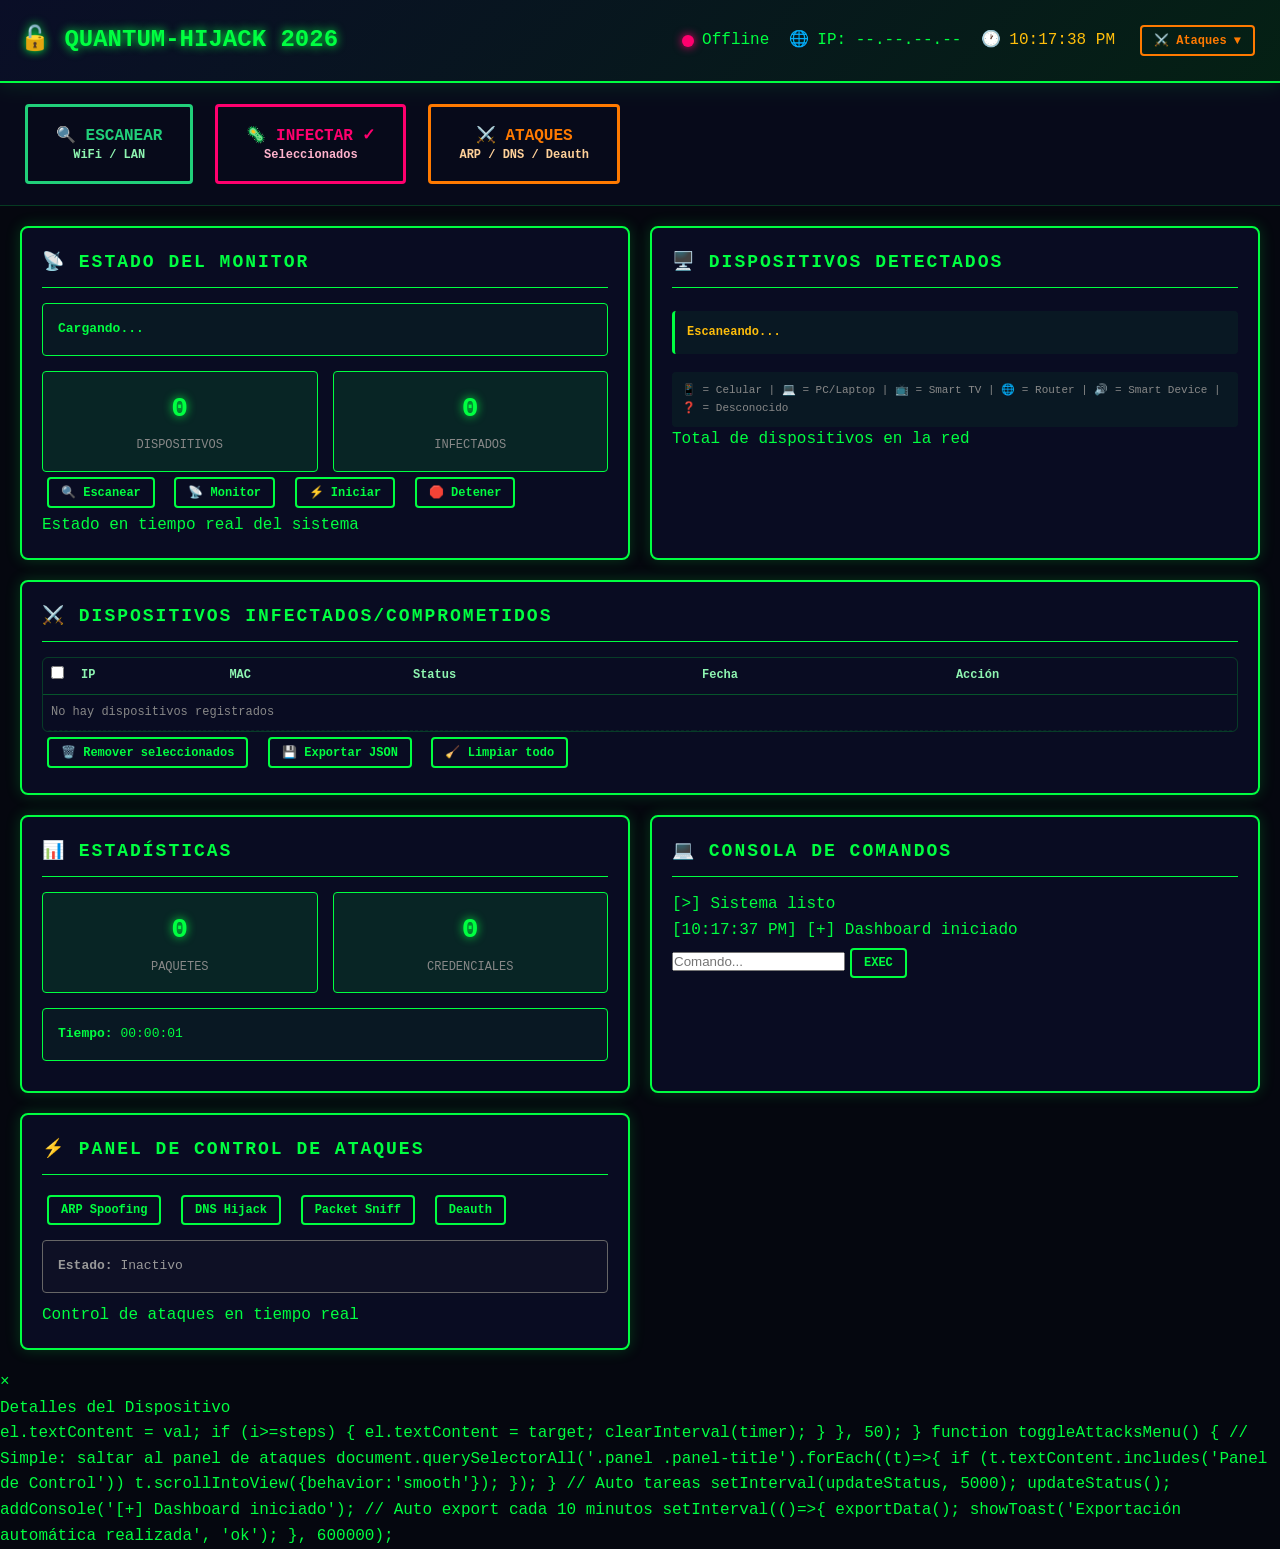
==== commit f8bb27e5: "actualizacion del proyecto" ====
--- a/templates/index.html
+++ b/templates/index.html
@@ -1,1037 +1,214 @@
 <!DOCTYPE html>
 <html lang="es">
 <head>
-    <meta charset="UTF-8">
-    <meta name="viewport" content="width=device-width, initial-scale=1.0">
-    <title>QUANTUM-HIJACK 2026 - Dashboard</title>
-    <style>
-        * {
-            margin: 0;
-            padding: 0;
-            box-sizing: border-box;
-        }
-
-        :root {
-            --primary: #00ff41;
-            --dark: #0a0e27;
-            --darker: #05070f;
-            --accent: #ff006e;
-            --warning: #ffbe0b;
-            --danger: #ff006e;
-        }
-
-        body {
-            background-color: var(--darker);
-            color: var(--primary);
-            font-family: 'Courier New', monospace;
-            line-height: 1.6;
-            overflow-x: hidden;
-        }
-
-        /* Scrollbar */
-        ::-webkit-scrollbar {
-            width: 8px;
-            height: 8px;
-        }
-
-        ::-webkit-scrollbar-track {
-            background: var(--dark);
-        }
-
-        ::-webkit-scrollbar-thumb {
-            background: var(--primary);
-            border-radius: 4px;
-        }
-
-        ::-webkit-scrollbar-thumb:hover {
-            background: var(--accent);
-        }
-
-        /* Header */
-        .header {
-            background: linear-gradient(135deg, var(--dark) 0%, rgba(0, 255, 65, 0.1) 100%);
-            border-bottom: 2px solid var(--primary);
-            padding: 20px;
-            display: flex;
-            justify-content: space-between;
-            align-items: center;
-            box-shadow: 0 0 20px rgba(0, 255, 65, 0.3);
-        }
-
-        .logo {
-            font-size: 24px;
-            font-weight: bold;
-            text-shadow: 0 0 10px var(--primary);
-        }
-
-        .status-bar {
-            display: flex;
-            gap: 20px;
-            align-items: center;
-        }
-
-        .status-item {
-            display: flex;
-            align-items: center;
-            gap: 8px;
-        }
-
-        .status-indicator {
-            width: 12px;
-            height: 12px;
-            border-radius: 50%;
-            background-color: var(--primary);
-            animation: pulse 2s infinite;
-        }
-        
-        /* Semáforo estados */
-        .state-green { background-color: #21d07a !important; box-shadow: 0 0 10px #21d07a; }
-        .state-yellow { background-color: #ffbe0b !important; box-shadow: 0 0 10px #ffbe0b; }
-        .state-red { background-color: #ff006e !important; box-shadow: 0 0 10px #ff006e; }
-
-        @keyframes pulse {
-            0%, 100% { opacity: 1; }
-            50% { opacity: 0.5; }
-        }
-
-        .time {
-            color: var(--warning);
-        }
-
-        /* Main Container */
-        .container {
-            display: grid;
-            grid-template-columns: 1fr 1fr;
-            gap: 20px;
-            padding: 20px;
-            min-height: calc(100vh - 80px);
-        }
-
-        /* Panels */
-        .panel {
-            background: rgba(10, 14, 39, 0.8);
-            border: 2px solid var(--primary);
-            border-radius: 8px;
-            padding: 20px;
-            box-shadow: 0 0 15px rgba(0, 255, 65, 0.2);
-            overflow: hidden;
-        }
-
-        .panel-title {
-            font-size: 18px;
-            font-weight: bold;
-            margin-bottom: 15px;
-            color: var(--primary);
-            border-bottom: 1px solid var(--primary);
-            padding-bottom: 10px;
-            text-transform: uppercase;
-            letter-spacing: 2px;
-        }
-
-        /* Buttons */
-        .btn {
-            padding: 10px 20px;
-            border: 2px solid var(--primary);
-            background: transparent;
-            color: var(--primary);
-            cursor: pointer;
-            border-radius: 4px;
-            font-family: 'Courier New', monospace;
-            font-weight: bold;
-            transition: all 0.3s;
-            margin: 5px;
-        }
-        
-        .btn-lg { padding: 18px 28px; font-size: 16px; border-width: 3px; }
-        .btn-green { border-color: #21d07a; color: #21d07a; }
-        .btn-green:hover { background-color: #21d07a; color: #0a0e27; }
-        .btn-orange { border-color: #ff7a00; color: #ff7a00; }
-        .btn-orange:hover { background-color: #ff7a00; color: #0a0e27; }
-        .btn-red { border-color: #ff006e; color: #ff006e; }
-        .btn-red:hover { background-color: #ff006e; color: #ffffff; }
-
-        .btn:hover {
-            background-color: var(--primary);
-            color: var(--darker);
-            box-shadow: 0 0 10px var(--primary);
-        }
-
-        .btn-small {
-            padding: 6px 12px;
-            font-size: 12px;
-        }
-
-        .btn-danger {
-            border-color: var(--danger);
-            color: var(--danger);
-        }
-
-        .btn-danger:hover {
-            background-color: var(--danger);
-            color: white;
-        }
-
-        .btn-warning {
-            border-color: var(--warning);
-            color: var(--warning);
-        }
-
-        .btn-warning:hover {
-            background-color: var(--warning);
-            color: var(--darker);
-        }
-
-        /* Status Box */
-        .status-box {
-            background: rgba(0, 255, 65, 0.05);
-            border: 1px solid var(--primary);
-            padding: 15px;
-            margin: 10px 0;
-            border-radius: 4px;
-            font-size: 13px;
-        }
-
-        .status-box strong {
-            color: var(--primary);
-        }
-
-        .status-box.active {
-            background: rgba(0, 255, 65, 0.1);
-            border-color: var(--primary);
-        }
-
-        .status-box.inactive {
-            background: rgba(100, 100, 100, 0.05);
-            border-color: #666;
-            color: #999;
-        }
-
-        /* Device List */
-        .device-list {
-            max-height: 400px;
-            overflow-y: auto;
-        }
-
-        .device-item {
-            background: rgba(0, 255, 65, 0.05);
-            border-left: 3px solid var(--primary);
-            padding: 12px;
-            margin: 8px 0;
-            border-radius: 4px;
-            display: flex;
-            justify-content: space-between;
-            align-items: center;
-            font-size: 12px;
-        }
-
-        .device-item.infected {
-            border-left-color: var(--danger);
-            background: rgba(255, 0, 110, 0.05);
-        }
-
-        .device-info {
-            flex-grow: 1;
-        }
-
-        .device-ip {
-            color: var(--warning);
-            font-weight: bold;
-        }
-
-        .device-mac {
-            color: #888;
-            font-size: 11px;
-        }
-
-        .device-status {
-            font-size: 11px;
-            padding: 4px 8px;
-            border-radius: 3px;
-            background: rgba(0, 255, 65, 0.1);
-            color: var(--primary);
-        }
-
-        .device-status.infected {
-            background: rgba(255, 0, 110, 0.2);
-            color: var(--danger);
-        }
-
-        /* Console */
-        .console {
-            background: var(--dark);
-            border: 1px solid var(--primary);
-            border-radius: 4px;
-            padding: 15px;
-            height: 200px;
-            overflow-y: auto;
-            font-size: 12px;
-            line-height: 1.4;
-        }
-
-        .console-line {
-            margin: 5px 0;
-            word-break: break-all;
-        }
-
-        .console-input {
-            display: flex;
-            margin-top: 10px;
-            gap: 5px;
-        }
-
-        .console-input input {
-            flex-grow: 1;
-            background: var(--dark);
-            border: 1px solid var(--primary);
-            color: var(--primary);
-            padding: 8px;
-            font-family: 'Courier New', monospace;
-            border-radius: 4px;
-        }
-
-        .console-input input:focus {
-            outline: none;
-            box-shadow: 0 0 10px var(--primary);
-        }
-
-        /* Grid Sections */
-        .section-full {
-            grid-column: 1 / -1;
-        }
-
-        .grid-2 {
-            display: grid;
-            grid-template-columns: 1fr 1fr;
-            gap: 15px;
-            margin-top: 15px;
-        }
-
-        /* Stats */
-        .stat-box {
-            background: rgba(0, 255, 65, 0.1);
-            border: 1px solid var(--primary);
-            border-radius: 4px;
-            padding: 15px;
-            text-align: center;
-        }
-
-        .stat-value {
-            font-size: 28px;
-            font-weight: bold;
-            color: var(--primary);
-            text-shadow: 0 0 10px var(--primary);
-        }
-
-        .stat-label {
-            font-size: 12px;
-            color: #888;
-            margin-top: 5px;
-            text-transform: uppercase;
-        }
-
-        /* Loading */
-        .spinner {
-            display: inline-block;
-            width: 12px;
-            height: 12px;
-            border: 2px solid var(--primary);
-            border-top-color: transparent;
-            border-radius: 50%;
-            animation: spin 0.6s linear infinite;
-            margin-right: 5px;
-        }
-        
-        #loading-overlay {
-            position: fixed;
-            top: 0; left: 0; right: 0; bottom: 0;
-            background: rgba(0,0,0,0.6);
-            display: none;
-            align-items: center;
-            justify-content: center;
-            z-index: 2000;
-        }
-        #loading-overlay.active { display: flex; }
-        .loading-box { background: var(--dark); border:2px solid var(--primary); padding: 20px 30px; border-radius: 8px; box-shadow: 0 0 20px rgba(0,255,65,0.3); display:flex; align-items:center; gap:12px; }
-
-        @keyframes spin {
-            to { transform: rotate(360deg); }
-        }
-
-        /* Alerts */
-        .alert {
-            padding: 12px;
-            margin: 10px 0;
-            border-radius: 4px;
-            border-left: 4px solid;
-        }
-
-        .alert-success {
-            background: rgba(0, 255, 65, 0.1);
-            border-left-color: var(--primary);
-            color: var(--primary);
-        }
-
-        .alert-danger {
-            background: rgba(255, 0, 110, 0.1);
-            border-left-color: var(--danger);
-            color: var(--danger);
-        }
-
-        .alert-warning {
-            background: rgba(255, 190, 11, 0.1);
-            border-left-color: var(--warning);
-            color: var(--warning);
-        }
-
-        /* Modal */
-        .modal {
-            display: none;
-            position: fixed;
-            top: 0;
-            left: 0;
-            width: 100%;
-            height: 100%;
-            background: rgba(0, 0, 0, 0.8);
-            z-index: 1000;
-            align-items: center;
-            justify-content: center;
-        }
-
-        .modal.active {
-            display: flex;
-        }
-
-        .modal-content {
-            background: var(--dark);
-            border: 2px solid var(--primary);
-            padding: 30px;
-            border-radius: 8px;
-            max-width: 500px;
-            max-height: 80vh;
-            overflow-y: auto;
-            box-shadow: 0 0 30px rgba(0, 255, 65, 0.3);
-        }
-
-        .modal-title {
-            font-size: 20px;
-            margin-bottom: 20px;
-            border-bottom: 1px solid var(--primary);
-            padding-bottom: 10px;
-        }
-
-        .close-modal {
-            float: right;
-            font-size: 20px;
-            cursor: pointer;
-            color: var(--primary);
-        }
-
-        .close-modal:hover {
-            color: var(--danger);
-        }
-
-        /* Responsive */
-        @media (max-width: 1200px) {
-            .container {
-                grid-template-columns: 1fr;
-            }
-
-            .grid-2 {
-                grid-template-columns: 1fr;
-            }
-        }
-        
-        /* CTA Row */
-        .cta-row { display:flex; gap:12px; flex-wrap:wrap; padding: 16px 20px; border-bottom:1px solid rgba(0,255,65,0.2); background: rgba(10,14,39,0.5); }
-        
-        /* Toasts */
-        .toast-container { position: fixed; right: 20px; bottom: 20px; display:flex; flex-direction: column; gap: 8px; z-index: 3000; }
-        .toast { background: rgba(10,14,39,0.95); border: 1px solid var(--primary); color: var(--primary); padding: 10px 14px; border-radius: 6px; box-shadow: 0 0 12px rgba(0,255,65,0.2); min-width: 240px; }
-        .toast.warn { border-color: var(--warning); color: var(--warning); }
-        .toast.error { border-color: var(--danger); color: var(--danger); }
-
-        /* Terminal Effect */
-        .glitch {
-            animation: glitch 0.3s infinite;
-        }
-
-        @keyframes glitch {
-            0%, 100% { transform: translate(0); }
-            25% { transform: translate(-2px, 2px); }
-            50% { transform: translate(2px, -2px); }
-            75% { transform: translate(-2px, -2px); }
-        }
-
-        /* Info text */
-        .info {
-            font-size: 11px;
-            color: #888;
-            margin-top: 5px;
-        }
-
-        /* Action buttons row */
-        .action-buttons {
-            display: flex;
-            gap: 10px;
-            flex-wrap: wrap;
-            margin: 15px 0;
-        }
-    </style>
+  <meta charset="UTF-8" />
+  <meta name="viewport" content="width=device-width, initial-scale=1.0" />
+  <title>QUANTUM-HIJACK 2026 - Dashboard</title>
+  <style>
+    * { margin:0; padding:0; box-sizing:border-box; }
+    :root { --primary:#00ff41; --dark:#0a0e27; --darker:#05070f; --accent:#ff006e; --warning:#ffbe0b; --danger:#ff006e; }
+    body { background:var(--darker); color:var(--primary); font-family:'Courier New', monospace; line-height:1.6; overflow-x:hidden; }
+    ::-webkit-scrollbar{ width:8px; height:8px; } ::-webkit-scrollbar-track{ background:var(--dark);} ::-webkit-scrollbar-thumb{ background:var(--primary); border-radius:4px;} ::-webkit-scrollbar-thumb:hover{ background:var(--accent);} 
+
+    .header{ background:linear-gradient(135deg, var(--dark) 0%, rgba(0,255,65,0.1) 100%); border-bottom:2px solid var(--primary); padding:20px; display:flex; justify-content:space-between; align-items:center; box-shadow:0 0 20px rgba(0,255,65,0.3); }
+    .logo{ font-size:24px; font-weight:bold; text-shadow:0 0 10px var(--primary);} 
+    .status-bar{ display:flex; gap:20px; align-items:center; }
+    .status-item{ display:flex; gap:8px; align-items:center; }
+    .status-indicator{ width:12px; height:12px; border-radius:50%; background:var(--primary); animation:pulse 2s infinite; }
+    .state-green{ background:#21d07a !important; box-shadow:0 0 10px #21d07a; }
+    .state-yellow{ background:#ffbe0b !important; box-shadow:0 0 10px #ffbe0b; }
+    .state-red{ background:#ff006e !important; box-shadow:0 0 10px #ff006e; }
+    @keyframes pulse{ 0%,100%{opacity:1} 50%{opacity:.5} }
+    .time{ color:var(--warning);} 
+
+    .cta-row{ display:flex; gap:12px; flex-wrap:wrap; padding:16px 20px; border-bottom:1px solid rgba(0,255,65,0.2); background:rgba(10,14,39,.5);} 
+    .btn{ padding:10px 20px; border:2px solid var(--primary); background:transparent; color:var(--primary); cursor:pointer; border-radius:4px; font-family:'Courier New', monospace; font-weight:bold; transition:all .3s; margin:5px; }
+    .btn:hover{ background:var(--primary); color:var(--darker); box-shadow:0 0 10px var(--primary); }
+    .btn-small{ padding:6px 12px; font-size:12px; }
+    .btn-lg{ padding:18px 28px; font-size:16px; border-width:3px; }
+    .btn-green{ border-color:#21d07a; color:#21d07a; } .btn-green:hover{ background:#21d07a; color:#0a0e27; }
+    .btn-orange{ border-color:#ff7a00; color:#ff7a00; } .btn-orange:hover{ background:#ff7a00; color:#0a0e27; }
+    .btn-red{ border-color:#ff006e; color:#ff006e; } .btn-red:hover{ background:#ff006e; color:#fff; }
+
+    .container{ display:grid; grid-template-columns:1fr 1fr; gap:20px; padding:20px; min-height:calc(100vh - 80px); }
+    .panel{ background:rgba(10,14,39,.8); border:2px solid var(--primary); border-radius:8px; padding:20px; box-shadow:0 0 15px rgba(0,255,65,.2); overflow:hidden; }
+    .panel-title{ font-size:18px; font-weight:bold; margin-bottom:15px; color:var(--primary); border-bottom:1px solid var(--primary); padding-bottom:10px; text-transform:uppercase; letter-spacing:2px; }
+    .section-full{ grid-column:1/-1; }
+    .grid-2{ display:grid; grid-template-columns:1fr 1fr; gap:15px; margin-top:15px; }
+
+    .status-box{ background:rgba(0,255,65,.05); border:1px solid var(--primary); padding:15px; margin:10px 0; border-radius:4px; font-size:13px; }
+    .status-box.active{ background:rgba(0,255,65,.1);} .status-box.inactive{ background:rgba(100,100,100,.05); border-color:#666; color:#999; }
+    .device-list{ max-height:400px; overflow-y:auto; }
+    .device-item{ background:rgba(0,255,65,.05); border-left:3px solid var(--primary); padding:12px; margin:8px 0; border-radius:4px; display:flex; justify-content:space-between; align-items:center; font-size:12px; }
+    .device-item.infected{ border-left-color:var(--danger); background:rgba(255,0,110,.05); }
+    .device-ip{ color:var(--warning); font-weight:bold; }
+    .device-mac{ color:#888; font-size:11px; }
+    .device-status{ font-size:11px; padding:4px 8px; border-radius:3px; background:rgba(0,255,65,.1); color:var(--primary); }
+    .device-status.infected{ background:rgba(255,0,110,.2); color:var(--danger); }
+
+    .stat-box{ background:rgba(0,255,65,.1); border:1px solid var(--primary); border-radius:4px; padding:15px; text-align:center; }
+    .stat-value{ font-size:28px; font-weight:bold; color:var(--primary); text-shadow:0 0 10px var(--primary); }
+    .stat-label{ font-size:12px; color:#888; margin-top:5px; text-transform:uppercase; }
+
+    #loading-overlay{ position:fixed; inset:0; background:rgba(0,0,0,.6); display:none; align-items:center; justify-content:center; z-index:2000; }
+    #loading-overlay.active{ display:flex; }
+    .loading-box{ background:var(--dark); border:2px solid var(--primary); padding:20px 30px; border-radius:8px; box-shadow:0 0 20px rgba(0,255,65,.3); display:flex; align-items:center; gap:12px; }
+    .spinner{ display:inline-block; width:12px; height:12px; border:2px solid var(--primary); border-top-color:transparent; border-radius:50%; animation:spin .6s linear infinite; margin-right:5px; }
+    @keyframes spin{ to{ transform:rotate(360deg); } }
+
+    .toast-container{ position:fixed; right:20px; bottom:20px; display:flex; flex-direction:column; gap:8px; z-index:3000; }
+    .toast{ background:rgba(10,14,39,.95); border:1px solid var(--primary); color:var(--primary); padding:10px 14px; border-radius:6px; box-shadow:0 0 12px rgba(0,255,65,.2); min-width:240px; }
+    .toast.warn{ border-color:var(--warning); color:var(--warning);} .toast.error{ border-color:var(--danger); color:var(--danger);} 
+
+    table{ width:100%; border-collapse:collapse; }
+    thead th{ text-align:left; font-size:12px; color:#8ef5b1; padding:8px; border-bottom:1px solid rgba(0,255,65,.3);} 
+    tbody td{ padding:8px; border-bottom:1px dashed rgba(0,255,65,.1); font-size:12px; }
+    tbody tr.infected{ background:rgba(255,0,110,.05);} tbody tr:hover{ background:rgba(0,255,65,.05);} 
+
+    @media (max-width:1200px){ .container{ grid-template-columns:1fr; } .grid-2{ grid-template-columns:1fr; } }
+  </style>
 </head>
 <body>
-    <!-- Header -->
-    <div class="header">
-        <div class="logo">🔓 QUANTUM-HIJACK 2026</div>
-        <div class="status-bar">
-            <div class="status-item">
-                <div class="status-indicator"></div>
-                <span id="status">Inicializando...</span>
-            </div>
-            <div class="status-item">
-                <span>🌐</span>
-                <span id="header-ip">IP: --.--.--.--</span>
-            </div>
-            <div class="status-item">
-                <span>🕐</span>
-                <span class="time" id="time">--:--:--</span>
-            </div>
-            <div class="status-item">
-                <button class="btn btn-small btn-orange" onclick="toggleAttacksMenu()">⚔️ Ataques ▼</button>
-            </div>
-        </div>
-    </div>
-
-    <!-- CTA Big Buttons -->
-    <div class="cta-row">
-        <button class="btn btn-lg btn-green" onclick="startScan()">🔍 ESCANEAR<br><span style="font-size:12px;color:#8ef5b1">WiFi / LAN</span></button>
-        <button class="btn btn-lg btn-red" onclick="infectSelected()">🦠 INFECTAR ✓<br><span style="font-size:12px;color:#ffb3cd">Seleccionados</span></button>
-        <button class="btn btn-lg btn-orange" onclick="toggleAttacksMenu()">⚔️ ATAQUES<br><span style="font-size:12px;color:#ffd199">ARP / DNS / Deauth</span></button>
-    </div>
-
-    <!-- Main Container -->
-    <div class="container">
-        <!-- Panel 1: Monitor Status -->
-        <div class="panel">
-            <div class="panel-title">📡 Estado del Monitor</div>
-            
-            <div class="status-box" id="monitor-status">
-                <strong>Cargando...</strong>
-            </div>
-
-            <div class="grid-2">
-                <div class="stat-box">
-                    <div class="stat-value" id="device-count">0</div>
-                    <div class="stat-label">Dispositivos</div>
-                </div>
-                <div class="stat-box">
-                    <div class="stat-value" id="infected-count">0</div>
-                    <div class="stat-label">Infectados</div>
-                </div>
-            </div>
-
-            <div class="action-buttons">
-                <button class="btn btn-small" onclick="startScan()">🔍 Escanear</button>
-                <button class="btn btn-small btn-warning" onclick="toggleMonitor()">📡 Monitor</button>
-                <button class="btn btn-small btn-danger" onclick="startAttack()">⚡ Iniciar</button>
-                <button class="btn btn-small btn-danger" onclick="stopAttack()">🛑 Detener</button>
-            </div>
-
-            <div class="info">
-                Estado en tiempo real del sistema
-            </div>
-        </div>
-
-        <!-- Panel 2: Devices -->
-        <div class="panel">
-            <div class="panel-title">🖥️ Dispositivos Detectados</div>
-            
-            <div class="device-list" id="device-list">
-                <div class="device-item">
-                    <div class="device-info">
-                        <div class="device-ip">Escaneando...</div>
-                    </div>
-                </div>
-            </div>
-
-            <div class="info">
-                Total de dispositivos en la red
-            </div>
-        </div>
-
-        <!-- Panel 3: Infected Devices (Full Width) -->
-        <div class="panel section-full">
-            <div class="panel-title">⚔️ Dispositivos Infectados/Comprometidos</div>
-            
-            <div style="overflow:auto; max-height:320px; border:1px solid rgba(0,255,65,0.2); border-radius:6px;">
-                <table>
-                    <thead>
-                        <tr>
-                            <th style="width:30px;"><input type="checkbox" id="infected-select-all" onclick="toggleSelectAllInfected(this)"></th>
-                            <th>IP</th>
-                            <th>MAC</th>
-                            <th>Status</th>
-                            <th>Fecha</th>
-                            <th>Acción</th>
-                        </tr>
-                    </thead>
-                    <tbody id="infected-tbody">
-                        <tr><td colspan="6" style="color:#888;">No hay dispositivos registrados</td></tr>
-                    </tbody>
-                </table>
-            </div>
-
-            <div class="action-buttons">
-                <button class="btn btn-small btn-danger" onclick="removeSelectedInfected()">🗑️ Remover seleccionados</button>
-                <button class="btn btn-small" onclick="exportData()">💾 Exportar JSON</button>
-                <button class="btn btn-small btn-danger" onclick="clearHistory()">🧹 Limpiar todo</button>
-            </div>
-        </div>
-
-        <div id="loading-overlay"><div class="loading-box"><div class="spinner"></div><div id="loading-text">Cargando...</div></div></div>
-        <div class="toast-container" id="toast-container"></div>
-
-        <script>
-        <div class="panel">
-            <div class="panel-title">📊 Estadísticas</div>
-            
-            <div class="grid-2">
-            let isScanning = false;
-                <div class="stat-box">
-                    <div class="stat-value" id="packets">0</div>
-                    <div class="stat-label">Paquetes</div>
-                </div>
-                <div class="stat-box">
-                    <div class="stat-value" id="credentials">0</div>
-                    <div class="stat-label">Credenciales</div>
-                </div>
-            </div>
-
-            <div id="uptime" class="status-box" style="margin-top: 15px;">
-                <strong>Tiempo: </strong> <span id="uptime-value">00:00:00</span>
-            </div>
-        </div>
-
-        <!-- Panel 5: Console -->
-        <div class="panel">
-            <div class="panel-title">💻 Consola de Comandos</div>
-            
-            <div class="console" id="console">
-                <div class="console-line">[>] Sistema listo</div>
-            </div>
-
-                    document.getElementById('status').textContent = isScanning ? 'Escaneando...' : 'En línea';
-                    document.querySelector('.status-indicator').classList.toggle('state-yellow', isScanning);
-                    document.querySelector('.status-indicator').classList.toggle('state-green', !isScanning);
-                    document.querySelector('.status-indicator').classList.remove('state-red');
-
-                    document.getElementById('header-ip').textContent = `IP: ${data.local_ip}`;
-
-                    animateCounter('packets', data.stats.packets_captured || 0);
-                    animateCounter('credentials', data.stats.credentials_found || 0);
-            </div>
-                    document.getElementById('status').textContent = 'Offline';
-                    const ind = document.querySelector('.status-indicator');
-                    ind.classList.remove('state-green','state-yellow');
-                    ind.classList.add('state-red');
-
-        <!-- Panel 6: Attack Panel -->
-        <div class="panel">
-            <div class="panel-title">⚡ Panel de Control de Ataques</div>
-            
-                addConsole('[*] Iniciando escaneo de red...');
-                isScanning = true; toggleLoading(true, 'Escaneando red...');
-                <button class="btn btn-small" onclick="startArpSpoof()">ARP Spoofing</button>
-                <button class="btn btn-small" onclick="startDnsSpoof()">DNS Spoofing</button>
-                <button class="btn btn-small" onclick="startSniff()">Packet Sniff</button>
-                <button class="btn btn-small" onclick="startDeauth()">Deauth</button>
-                        body: JSON.stringify({})
-
-            <div id="attack-status" class="status-box inactive">
-                <strong>Estado:</strong> <span id="attack-status-text">Inactivo</span>
-            </div>
-
-            <div class="info">
-                Control de ataques en tiempo real
-            </div>
-                    showToast(`${data.devices_found} dispositivos encontrados`, data.devices_found > 0 ? 'ok' : 'warn');
-        </div>
-    </div>
-                    showToast('Error en escaneo', 'error');
-                } finally {
-                    isScanning = false; toggleLoading(false);
-
-    <!-- Modal para detalles -->
-    <div class="modal" id="detailModal">
-        <div class="modal-content">
-            <span class="close-modal" onclick="closeModal()">&times;</span>
-            <div class="modal-title">Detalles del Dispositivo</div>
-            <div id="modal-body"></div>
-                    <tr class="infected">
-                        <td><input type="checkbox" class="infected-check" data-index="${idx}"></td>
-                        <td>${dev.ip}</td>
-                        <td>${dev.mac}</td>
-                        <td>${dev.status}</td>
-                        <td>${new Date(dev.timestamp).toLocaleString()}</td>
-                        <td><button class="btn btn-small btn-danger" onclick="removeInfected(${idx})">X</button></td>
-                    </tr>
-                `).join('');
-        // Actualizar hora
-
-            function removeInfected(index) {
-                infectedDevices.splice(index, 1);
-                document.getElementById('infected-count').textContent = infectedDevices.length;
-                updateInfectedList();
-                showToast('Dispositivo removido', 'ok');
-            }
-
-            function toggleSelectAllInfected(master) {
-                document.querySelectorAll('.infected-check').forEach(cb => cb.checked = master.checked);
-            }
-
-            function removeSelectedInfected() {
-                const checks = Array.from(document.querySelectorAll('.infected-check'));
-                const toRemove = checks.filter(cb => cb.checked).map(cb => parseInt(cb.getAttribute('data-index')));
-                if (toRemove.length === 0) { showToast('No hay seleccionados', 'warn'); return; }
-                // Remove from end to keep indexes valid
-                toRemove.sort((a,b)=>b-a).forEach(i => infectedDevices.splice(i,1));
-                document.getElementById('infected-count').textContent = infectedDevices.length;
-                updateInfectedList();
-                showToast('Seleccionados removidos', 'ok');
-            }
-        function updateTime() {
-            const now = new Date();
-            document.getElementById('time').textContent = now.toLocaleTimeString();
-        }
-        setInterval(updateTime, 1000);
-        updateTime();
-
-        // Actualizar estado general
-        async function updateStatus() {
-            try {
-                const response = await fetch(API_URL + '/api/status');
-                const data = await response.json();
-                
-                const statusEl = document.getElementById('monitor-status');
-                const monitorMode = data.monitor_mode_active ? '✅ Activo' : '❌ Inactivo';
-                statusEl.innerHTML = `
-                    <strong>Interfaz:</strong> ${data.monitor_interface || 'N/A'}<br>
-                    <strong>Modo Monitor:</strong> ${monitorMode}<br>
-                    <strong>IP Local:</strong> ${data.local_ip}
-                `;
-
-                document.getElementById('status').textContent = 'En línea';
-                document.getElementById('packets').textContent = data.stats.packets_captured || 0;
-                document.getElementById('credentials').textContent = data.stats.credentials_found || 0;
-            } catch (e) {
-                document.getElementById('status').textContent = 'Offline';
-            }
-        }
-
-        // Escanear red
-        async function startScan() {
-            addConsole('[*] Iniciando escaneo de red...');
-            try {
-                const response = await fetch(API_URL + '/api/scan', {
-                    method: 'POST',
-                    headers: { 'Content-Type': 'application/json' },
-                    body: JSON.stringify({ network: '192.168.1.0/24' })
-                });
-                const data = await response.json();
-                
-                devices = data.devices || [];
-                document.getElementById('device-count').textContent = data.devices_found || 0;
-                
-                updateDeviceList();
-                addConsole(`[+] ${data.devices_found} dispositivos encontrados`);
-            } catch (e) {
-                addConsole('[!] Error en escaneo: ' + e.message);
-            }
-        }
-
-        // Actualizar lista de dispositivos
-        function updateDeviceList() {
-            const list = document.getElementById('device-list');
-            if (devices.length === 0) {
-                list.innerHTML = '<div class="device-item"><div class="device-info">Sin dispositivos</div></div>';
-                return;
-            }
-
-            list.innerHTML = devices.map(dev => `
-                <div class="device-item" onclick="selectDevice('${dev.ip}')">
-                    <div class="device-info">
-                        <div class="device-ip">${dev.ip}</div>
-                        <div class="device-mac">${dev.mac}</div>
-                    </div>
-                    <div class="device-status">Activo</div>
-                </div>
-            `).join('');
-        }
-
-        // Marcar como infectado
-        function selectDevice(ip) {
-            selectedDevice = devices.find(d => d.ip === ip);
-            if (selectedDevice) {
-                showDeviceDetail(selectedDevice);
-            }
-        }
-
-        function markSelected() {
-            if (!selectedDevice) {
-                addConsole('[!] Selecciona un dispositivo primero');
-                showToast('Selecciona un dispositivo', 'warn');
-                return;
-            }
-
-            const existing = infectedDevices.find(d => d.ip === selectedDevice.ip);
-            if (!existing) {
-                infectedDevices.push({
-                    ...selectedDevice,
-                    timestamp: new Date().toISOString(),
-                    status: 'Comprometido'
-                });
-                document.getElementById('infected-count').textContent = infectedDevices.length;
-                updateInfectedList();
-                addConsole(`[+] ${selectedDevice.ip} marcado como infectado`);
-                showToast(`${selectedDevice.ip} marcado como infectado`, 'ok');
-            }
-        }
-
-        function infectSelected() {
-            if (!selectedDevice) { showToast('No hay dispositivo seleccionado', 'warn'); return; }
-            markSelected();
-        }
-
-        // Actualizar lista de infectados
-        function updateInfectedList() {
-            const list = document.getElementById('infected-list');
-            if (infectedDevices.length === 0) {
-                list.innerHTML = '<div class="device-item"><div class="device-info">No hay dispositivos registrados</div></div>';
-                return;
-            }
-
-            list.innerHTML = infectedDevices.map(dev => `
-                <div class="device-item infected">
-                    <div class="device-info">
-                        <div class="device-ip">⚔️ ${dev.ip}</div>
-                        <div class="device-mac">${dev.mac}</div>
-                        <div class="device-mac">${new Date(dev.timestamp).toLocaleString()}</div>
-                    </div>
-                    <div class="device-status infected">${dev.status}</div>
-                </div>
-            `).join('');
-        }
-
-        // Modal de detalles
-        function showDeviceDetail(device) {
-            const modal = document.getElementById('detailModal');
-            const body = document.getElementById('modal-body');
-            
-            body.innerHTML = `
-                <div class="status-box">
-                    <strong>IP:</strong> ${device.ip}<br>
-                    <strong>MAC:</strong> ${device.mac}<br>
-                    <strong>Timestamp:</strong> ${device.timestamp}<br>
-                </div>
-                
-                <div class="action-buttons">
-                    <button class="btn btn-small" onclick="markSelected(); closeModal();">Marcar como Infectado</button>
-                    <button class="btn btn-small btn-danger" onclick="attackDevice('${device.ip}')">Atacar</button>
-                </div>
-            `;
-            
-            modal.classList.add('active');
-        }
-
-        function closeModal() {
-            document.getElementById('detailModal').classList.remove('active');
-        }
-
-        // Control de ataques
-        async function startAttack() {
-            try {
-                const response = await fetch(API_URL + '/api/attacks/start', {
-                    method: 'POST',
-                    headers: { 'Content-Type': 'application/json' },
-                    body: JSON.stringify({ type: 'packet_sniff' })
-                });
-                const data = await response.json();
-                addConsole('[+] Ataque iniciado');
-                updateAttackStatus('Packet Sniff activo');
-            } catch (e) {
-                addConsole('[!] Error: ' + e.message);
-            }
-        }
-
-        async function stopAttack() {
-            try {
-                const response = await fetch(API_URL + '/api/attacks/stop', {
-                    method: 'POST',
-                    headers: { 'Content-Type': 'application/json' },
-                    body: JSON.stringify({ type: 'packet_sniff' })
-                });
-                const data = await response.json();
-                addConsole('[+] Ataque detenido');
-                updateAttackStatus('Inactivo');
-            } catch (e) {
-                addConsole('[!] Error: ' + e.message);
-            }
-        }
-
-        async function startArpSpoof() {
-            await fetch(API_URL + '/api/attacks/start', {
-                method: 'POST',
-                headers: { 'Content-Type': 'application/json' },
-                body: JSON.stringify({ type: 'arp_spoofing' })
-            });
-            addConsole('[+] ARP Spoofing iniciado');
-            updateAttackStatus('ARP Spoofing activo');
-        }
-
-        async function startDnsSpoof() {
-            await fetch(API_URL + '/api/attacks/start', {
-                method: 'POST',
-                headers: { 'Content-Type': 'application/json' },
-                body: JSON.stringify({ type: 'dns_spoofing' })
-            });
-            addConsole('[+] DNS Spoofing iniciado');
-            updateAttackStatus('DNS Spoofing activo');
-        }
-
-        async function startSniff() {
-            await fetch(API_URL + '/api/attacks/start', {
-                method: 'POST',
-                headers: { 'Content-Type': 'application/json' },
-                body: JSON.stringify({ type: 'packet_sniff' })
-            });
-            addConsole('[+] Packet Sniffing iniciado');
-            updateAttackStatus('Packet Sniff activo');
-        }
-
-        async function startDeauth() {
-            await fetch(API_URL + '/api/attacks/start', {
-                method: 'POST',
-                headers: { 'Content-Type': 'application/json' },
-                body: JSON.stringify({ type: 'deauth' })
-            });
-            addConsole('[+] Deauth iniciado');
-            updateAttackStatus('Deauth activo');
-        }
-
-        async function attackDevice(ip) {
-            addConsole(`[*] Atacando ${ip}...`);
-            closeModal();
-        }
-
-        function updateAttackStatus(status) {
-            const statusEl = document.getElementById('attack-status');
-            const statusText = document.getElementById('attack-status-text');
-            statusEl.classList.remove('inactive');
-            statusEl.classList.add('active');
-            statusText.textContent = status;
-        }
-
-        // Monitor toggle
-        async function toggleMonitor() {
-            try {
-                const response = await fetch(API_URL + '/api/monitor');
-                const data = await response.json();
-                
-                if (data.monitor_active) {
-                    // Desactivar
-                    await fetch(API_URL + '/api/monitor/disable', { method: 'POST' });
-                    addConsole('[+] Modo monitor desactivado');
-                } else {
-                    // Activar
-                    await fetch(API_URL + '/api/monitor/enable', { method: 'POST' });
-                    addConsole('[+] Modo monitor activado');
-                }
-            } catch (e) {
-                addConsole('[!] Error: ' + e.message);
-            }
-        }
-
-        // Consola
-        function addConsole(message) {
-            const console = document.getElementById('console');
-            const line = document.createElement('div');
-            line.className = 'console-line';
-            line.textContent = `[${new Date().toLocaleTimeString()}] ${message}`;
-            console.appendChild(line);
-            console.scrollTop = console.scrollHeight;
-        }
-
-        function handleConsoleInput(event) {
-            if (event.key === 'Enter') {
-                executeCommand();
-            }
-        }
-
-        function executeCommand() {
-            const input = document.getElementById('console-input');
-            const cmd = input.value;
-            if (cmd) {
-                addConsole(`> ${cmd}`);
-                input.value = '';
-            }
-        }
-
-        // Exportar datos
-        function exportData() {
-            const data = {
-                timestamp: new Date().toISOString(),
-                devices: devices,
-                infected: infectedDevices
-            };
-            const json = JSON.stringify(data, null, 2);
-            const blob = new Blob([json], { type: 'application/json' });
-            const url = URL.createObjectURL(blob);
-            const a = document.createElement('a');
-            a.href = url;
-            a.download = `quantum-hijack-${Date.now()}.json`;
-            a.click();
-            addConsole('[+] Datos exportados');
-            showToast('Exportación completada', 'ok');
-        }
-
-        // Limpiar historial
-        function clearHistory() {
-            if (confirm('¿Estás seguro de que deseas limpiar el historial?')) {
-                infectedDevices = [];
-                document.getElementById('infected-count').textContent = '0';
-                updateInfectedList();
-                addConsole('[!] Historial limpiado');
-            }
-        }
-
-        // Iniciar
-        // Utilidades UI
-        function toggleLoading(show, text) {
-            const overlay = document.getElementById('loading-overlay');
-            const t = document.getElementById('loading-text');
-            if (text) t.textContent = text; else t.textContent = 'Cargando...';
-            overlay.classList.toggle('active', !!show);
-        }
-
-        function showToast(message, type='ok') {
-            const cont = document.getElementById('toast-container');
-            const el = document.createElement('div');
-            el.className = 'toast' + (type==='warn' ? ' warn' : type==='error' ? ' error' : '');
-            el.textContent = message;
-            cont.appendChild(el);
-            setTimeout(()=>{ el.remove(); }, 4000);
-        }
-
-        function animateCounter(id, target) {
-            const el = document.getElementById(id);
-            const current = parseInt(el.textContent || '0', 10) || 0;
-            const diff = target - current;
-            if (diff === 0) return;
-            const steps = 20;
-            let i = 0;
-            const inc = diff / steps;
-            const timer = setInterval(()=>{
-                i++;
-                const val = Math.round(current + inc * i);
+  <div class="header">
+    <div class="logo">🔓 QUANTUM-HIJACK 2026</div>
+    <div class="status-bar">
+      <div class="status-item"><div class="status-indicator"></div><span id="status">Inicializando...</span></div>
+      <div class="status-item"><span>🌐</span><span id="header-ip">IP: --.--.--.--</span></div>
+      <div class="status-item"><span>🕐</span><span class="time" id="time">--:--:--</span></div>
+      <div class="status-item"><button class="btn btn-small btn-orange" onclick="toggleAttacksMenu()">⚔️ Ataques ▼</button></div>
+    </div>
+  </div>
+
+  <div class="cta-row">
+    <button class="btn btn-lg btn-green" onclick="startScan()">🔍 ESCANEAR<br><span style="font-size:12px;color:#8ef5b1">WiFi / LAN</span></button>
+    <button class="btn btn-lg btn-red" onclick="infectSelected()">🦠 INFECTAR ✓<br><span style="font-size:12px;color:#ffb3cd">Seleccionados</span></button>
+    <button class="btn btn-lg btn-orange" onclick="toggleAttacksMenu()">⚔️ ATAQUES<br><span style="font-size:12px;color:#ffd199">ARP / DNS / Deauth</span></button>
+  </div>
+
+  <div class="container">
+    <div class="panel">
+      <div class="panel-title">📡 Estado del Monitor</div>
+      <div class="status-box" id="monitor-status"><strong>Cargando...</strong></div>
+      <div class="grid-2">
+        <div class="stat-box"><div class="stat-value" id="device-count">0</div><div class="stat-label">Dispositivos</div></div>
+        <div class="stat-box"><div class="stat-value" id="infected-count">0</div><div class="stat-label">Infectados</div></div>
+      </div>
+      <div class="action-buttons">
+        <button class="btn btn-small" onclick="startScan()">🔍 Escanear</button>
+        <button class="btn btn-small btn-warning" onclick="toggleMonitor()">📡 Monitor</button>
+        <button class="btn btn-small btn-danger" onclick="startAttack()">⚡ Iniciar</button>
+        <button class="btn btn-small btn-danger" onclick="stopAttack()">🛑 Detener</button>
+      </div>
+      <div class="info">Estado en tiempo real del sistema</div>
+    </div>
+
+    <div class="panel">
+      <div class="panel-title">🖥️ Dispositivos Detectados</div>
+      <div class="device-list" id="device-list"><div class="device-item"><div class="device-info"><div class="device-ip">Escaneando...</div></div></div></div>
+      <div style="margin-top:10px; padding:10px; background:rgba(0,255,65,0.05); border-radius:4px; font-size:11px; color:#888;">
+        📱 = Celular | 💻 = PC/Laptop | 📺 = Smart TV | 🌐 = Router | 🔊 = Smart Device | ❓ = Desconocido
+      </div>
+      <div class="info">Total de dispositivos en la red</div>
+    </div>
+
+    <div class="panel section-full">
+      <div class="panel-title">⚔️ Dispositivos Infectados/Comprometidos</div>
+      <div style="overflow:auto; max-height:320px; border:1px solid rgba(0,255,65,0.2); border-radius:6px;">
+        <table>
+          <thead><tr><th style="width:30px;"><input type="checkbox" id="infected-select-all" onclick="toggleSelectAllInfected(this)"></th><th>IP</th><th>MAC</th><th>Status</th><th>Fecha</th><th>Acción</th></tr></thead>
+          <tbody id="infected-tbody"><tr><td colspan="6" style="color:#888;">No hay dispositivos registrados</td></tr></tbody>
+        </table>
+      </div>
+      <div class="action-buttons">
+        <button class="btn btn-small btn-danger" onclick="removeSelectedInfected()">🗑️ Remover seleccionados</button>
+        <button class="btn btn-small" onclick="exportData()">💾 Exportar JSON</button>
+        <button class="btn btn-small btn-danger" onclick="clearHistory()">🧹 Limpiar todo</button>
+      </div>
+    </div>
+
+    <div class="panel">
+      <div class="panel-title">📊 Estadísticas</div>
+      <div class="grid-2">
+        <div class="stat-box"><div class="stat-value" id="packets">0</div><div class="stat-label">Paquetes</div></div>
+        <div class="stat-box"><div class="stat-value" id="credentials">0</div><div class="stat-label">Credenciales</div></div>
+      </div>
+      <div id="uptime" class="status-box" style="margin-top:15px;"><strong>Tiempo: </strong><span id="uptime-value">00:00:00</span></div>
+    </div>
+
+    <div class="panel">
+      <div class="panel-title">💻 Consola de Comandos</div>
+      <div class="console" id="console"><div class="console-line">[>] Sistema listo</div></div>
+      <div class="console-input"><input type="text" id="console-input" placeholder="Comando..." onkeypress="handleConsoleInput(event)"><button class="btn btn-small" onclick="executeCommand()">EXEC</button></div>
+    </div>
+
+    <div class="panel">
+      <div class="panel-title">⚡ Panel de Control de Ataques</div>
+      <div class="action-buttons">
+        <button class="btn btn-small" onclick="startArpSpoof()">ARP Spoofing</button>
+        <button class="btn btn-small" onclick="startDnsSpoof()">DNS Hijack</button>
+        <button class="btn btn-small" onclick="startSniff()">Packet Sniff</button>
+        <button class="btn btn-small" onclick="startDeauth()">Deauth</button>
+      </div>
+      <div id="attack-status" class="status-box inactive"><strong>Estado:</strong> <span id="attack-status-text">Inactivo</span></div>
+      <div class="info">Control de ataques en tiempo real</div>
+    </div>
+  </div>
+
+  <div class="modal" id="detailModal"><div class="modal-content"><span class="close-modal" onclick="closeModal()">&times;</span><div class="modal-title">Detalles del Dispositivo</div><div id="modal-body"></div></div></div>
+  <div id="loading-overlay"><div class="loading-box"><div class="spinner"></div><div id="loading-text">Cargando...</div></div></div>
+  <div class="toast-container" id="toast-container"></div>
+
+  <script>
+    const API_URL = window.location.origin;
+    let devices = []; let infectedDevices = []; let selectedDevice = null; let isScanning = false; let startTime = Date.now();
+
+    function updateTime(){ const now=new Date(); document.getElementById('time').textContent=now.toLocaleTimeString(); const up=Math.floor((Date.now()-startTime)/1000); const h=String(Math.floor(up/3600)).padStart(2,'0'); const m=String(Math.floor((up%3600)/60)).padStart(2,'0'); const s=String(up%60).padStart(2,'0'); const u=document.getElementById('uptime-value'); if(u) u.textContent=`${h}:${m}:${s}`; }
+    setInterval(updateTime,1000); updateTime();
+
+    async function updateStatus(){ try{ const r=await fetch(API_URL+'/api/status'); const d=await r.json(); const el=document.getElementById('monitor-status'); const mm=d.monitor_mode_active?'✅ Activo':'❌ Inactivo'; el.innerHTML=`<strong>Interfaz:</strong> ${d.monitor_interface||'N/A'}<br><strong>Modo Monitor:</strong> ${mm}<br><strong>IP Local:</strong> ${d.local_ip}`; document.getElementById('status').textContent = isScanning? 'Escaneando...' : 'En línea'; const ind=document.querySelector('.status-indicator'); ind.classList.toggle('state-yellow', isScanning); ind.classList.toggle('state-green', !isScanning); ind.classList.remove('state-red'); document.getElementById('header-ip').textContent=`IP: ${d.local_ip}`; animateCounter('packets', d.stats.packets_captured||0); animateCounter('credentials', d.stats.credentials_found||0);} catch(e){ document.getElementById('status').textContent='Offline'; const ind=document.querySelector('.status-indicator'); ind.classList.remove('state-green','state-yellow'); ind.classList.add('state-red'); } }
+
+    async function startScan(){ addConsole('[*] Iniciando escaneo de red...'); isScanning=true; toggleLoading(true,'Escaneando red...'); try{ const r=await fetch(API_URL+'/api/scan',{method:'POST', headers:{'Content-Type':'application/json'}, body:JSON.stringify({})}); const d=await r.json(); devices=d.devices||[]; document.getElementById('device-count').textContent=d.devices_found||0; updateDeviceList(); addConsole(`[+] ${d.devices_found} dispositivos encontrados`); showToast(`${d.devices_found} dispositivos encontrados`, (d.devices_found||0)>0?'ok':'warn'); } catch(e){ addConsole('[!] Error en escaneo: '+e.message); showToast('Error en escaneo','error'); } finally{ isScanning=false; toggleLoading(false);} }
+
+    function updateDeviceList(){ const list=document.getElementById('device-list'); if(!devices.length){ list.innerHTML='<div class="device-item"><div class="device-info">Sin dispositivos</div></div>'; return;} list.innerHTML = devices.map(dev=>`<div class="device-item" onclick="selectDevice('${dev.ip}')" style="cursor:pointer;"><div class="device-info"><div class="device-ip">${dev.name||'Device'} ${dev.ip}</div><div class="device-mac">🔗 ${dev.mac}</div></div><div class="device-status">Activo</div></div>`).join(''); }
+    function selectDevice(ip){ selectedDevice = devices.find(d=>d.ip===ip); if(selectedDevice){ showDeviceDetail(selectedDevice);} }
+    function markSelected(){ if(!selectedDevice){ addConsole('[!] Selecciona un dispositivo primero'); showToast('Selecciona un dispositivo','warn'); return;} const ex=infectedDevices.find(d=>d.ip===selectedDevice.ip); if(!ex){ infectedDevices.push({...selectedDevice, timestamp:new Date().toISOString(), status:'Comprometido'}); document.getElementById('infected-count').textContent=infectedDevices.length; renderInfectedTable(); addConsole(`[+] ${selectedDevice.ip} marcado como infectado`); showToast(`${selectedDevice.ip} marcado como infectado`,'ok'); } }
+    function infectSelected(){ if(!selectedDevice){ showToast('No hay dispositivo seleccionado','warn'); return;} markSelected(); }
+
+    function renderInfectedTable(){ const tbody=document.getElementById('infected-tbody'); if(!infectedDevices.length){ tbody.innerHTML='<tr><td colspan="6" style="color:#888;">No hay dispositivos registrados</td></tr>'; return;} tbody.innerHTML = infectedDevices.map((dev,idx)=>`<tr class="infected"><td><input type="checkbox" class="infected-check" data-index="${idx}"></td><td>${dev.name||'Device'} ${dev.ip}</td><td>${dev.mac}</td><td><strong style="color:#21d07a;">✓ ${dev.status}</strong></td><td>${new Date(dev.timestamp).toLocaleString()}</td><td><button class="btn btn-small btn-danger" onclick="removeInfected(${idx})">X</button></td></tr>`).join(''); }
+    function removeInfected(index){ infectedDevices.splice(index,1); document.getElementById('infected-count').textContent=infectedDevices.length; renderInfectedTable(); showToast('Dispositivo removido','ok'); }
+    function toggleSelectAllInfected(m){ document.querySelectorAll('.infected-check').forEach(cb=>cb.checked=m.checked); }
+    function removeSelectedInfected(){ const checks=[...document.querySelectorAll('.infected-check')]; const idx=checks.filter(cb=>cb.checked).map(cb=>parseInt(cb.getAttribute('data-index'))); if(!idx.length){ showToast('No hay seleccionados','warn'); return;} idx.sort((a,b)=>b-a).forEach(i=>infectedDevices.splice(i,1)); document.getElementById('infected-count').textContent=infectedDevices.length; renderInfectedTable(); showToast('Seleccionados removidos','ok'); }
+
+    function showDeviceDetail(device){ const modal=document.getElementById('detailModal'); const body=document.getElementById('modal-body'); body.innerHTML=`<div class="status-box"><strong>${device.name||'Dispositivo'}</strong><br><strong>Tipo:</strong> ${device.name||'Desconocido'}<br><strong>IP:</strong> ${device.ip}<br><strong>MAC:</strong> ${device.mac}<br><strong>Timestamp:</strong> ${device.timestamp||'-'}<br></div><div class="action-buttons"><button class="btn btn-small" onclick="markSelected(); closeModal();">✓ Marcar como Infectado</button><button class="btn btn-small btn-danger" onclick="attackDevice('${device.ip}')">⚔️ Atacar</button></div>`; modal.classList.add('active'); }
+    function closeModal(){ document.getElementById('detailModal').classList.remove('active'); }
+
+    async function startAttack(){ try{ await fetch(API_URL+'/api/attacks/start',{method:'POST', headers:{'Content-Type':'application/json'}, body:JSON.stringify({type:'packet_sniff'})}); addConsole('[+] Ataque iniciado'); updateAttackStatus('Packet Sniff activo'); } catch(e){ addConsole('[!] Error: '+e.message);} }
+    async function stopAttack(){ try{ await fetch(API_URL+'/api/attacks/stop',{method:'POST', headers:{'Content-Type':'application/json'}, body:JSON.stringify({type:'packet_sniff'})}); addConsole('[+] Ataque detenido'); updateAttackStatus('Inactivo'); } catch(e){ addConsole('[!] Error: '+e.message);} }
+    async function startArpSpoof(){ await fetch(API_URL+'/api/attacks/start',{method:'POST', headers:{'Content-Type':'application/json'}, body:JSON.stringify({type:'arp_spoof'})}); addConsole('[+] ARP Spoofing iniciado'); updateAttackStatus('ARP Spoofing activo'); }
+    async function startDnsSpoof(){ await fetch(API_URL+'/api/attacks/start',{method:'POST', headers:{'Content-Type':'application/json'}, body:JSON.stringify({type:'dns_hijack'})}); addConsole('[+] DNS Hijack iniciado'); updateAttackStatus('DNS Hijack activo'); }
+    async function startSniff(){ await fetch(API_URL+'/api/attacks/start',{method:'POST', headers:{'Content-Type':'application/json'}, body:JSON.stringify({type:'packet_sniff'})}); addConsole('[+] Packet Sniffing iniciado'); updateAttackStatus('Packet Sniff activo'); }
+    async function startDeauth(){ await fetch(API_URL+'/api/attacks/start',{method:'POST', headers:{'Content-Type':'application/json'}, body:JSON.stringify({type:'deauth'})}); addConsole('[+] Deauth iniciado'); updateAttackStatus('Deauth activo'); }
+    async function attackDevice(ip){ addConsole(`[*] Atacando ${ip}...`); closeModal(); await fetch(API_URL+'/api/attacks/start',{method:'POST', headers:{'Content-Type':'application/json'}, body:JSON.stringify({type:'arp_spoof', ip})}); }
+    function updateAttackStatus(status){ const el=document.getElementById('attack-status'); const tx=document.getElementById('attack-status-text'); el.classList.remove('inactive'); el.classList.add('active'); tx.textContent=status; }
+
+    async function toggleMonitor(){ try{ const r=await fetch(API_URL+'/api/monitor'); const d=await r.json(); if(d.monitor_active){ await fetch(API_URL+'/api/monitor/disable',{method:'POST'}); addConsole('[+] Modo monitor desactivado'); } else { await fetch(API_URL+'/api/monitor/enable',{method:'POST'}); addConsole('[+] Modo monitor activado'); } } catch(e){ addConsole('[!] Error: '+e.message);} }
+
+    function addConsole(message){ const c=document.getElementById('console'); const line=document.createElement('div'); line.className='console-line'; line.textContent=`[${new Date().toLocaleTimeString()}] ${message}`; c.appendChild(line); c.scrollTop=c.scrollHeight; }
+    function handleConsoleInput(e){ if(e.key==='Enter'){ executeCommand(); } }
+    function executeCommand(){ const input=document.getElementById('console-input'); const cmd=input.value; if(cmd){ addConsole('> '+cmd); input.value=''; } }
+
+    function exportData(){ const data={ timestamp:new Date().toISOString(), devices, infected:infectedDevices }; const json=JSON.stringify(data,null,2); const blob=new Blob([json],{type:'application/json'}); const url=URL.createObjectURL(blob); const a=document.createElement('a'); a.href=url; a.download=`quantum-hijack-${Date.now()}.json`; a.click(); addConsole('[+] Datos exportados'); showToast('Exportación completada','ok'); }
+    function clearHistory(){ if(confirm('¿Estás seguro de que deseas limpiar el historial?')){ infectedDevices=[]; document.getElementById('infected-count').textContent='0'; renderInfectedTable(); addConsole('[!] Historial limpiado'); } }
+
+    function toggleLoading(show,text){ const o=document.getElementById('loading-overlay'); const t=document.getElementById('loading-text'); t.textContent=text||'Cargando...'; o.classList.toggle('active',!!show); }
+    function showToast(msg,type='ok'){ const cont=document.getElementById('toast-container'); const el=document.createElement('div'); el.className='toast'+(type==='warn'?' warn':type==='error'?' error':''); el.textContent=msg; cont.appendChild(el); setTimeout(()=>el.remove(),4000); }
+    function animateCounter(id,target){ const el=document.getElementById(id); const cur=parseInt(el.textContent||'0',10)||0; const diff=target-cur; if(diff===0) return; const steps=20; let i=0; const inc=diff/steps; const timer=setInterval(()=>{ i++; const val=Math.round(cur+inc*i); el.textContent=val; if(i>=steps){ el.textContent=target; clearInterval(timer);} },50); }
+    function toggleAttacksMenu(){ document.querySelectorAll('.panel .panel-title').forEach(t=>{ if(t.textContent.includes('Panel de Control')) t.scrollIntoView({behavior:'smooth'}); }); }
+
+    setInterval(updateStatus,5000); updateStatus(); addConsole('[+] Dashboard iniciado'); setInterval(()=>{ exportData(); showToast('Exportación automática realizada','ok'); },600000);
+  </script>
+</body>
+</html>
                 el.textContent = val;
                 if (i>=steps) { el.textContent = target; clearInterval(timer); }
             }, 50);
